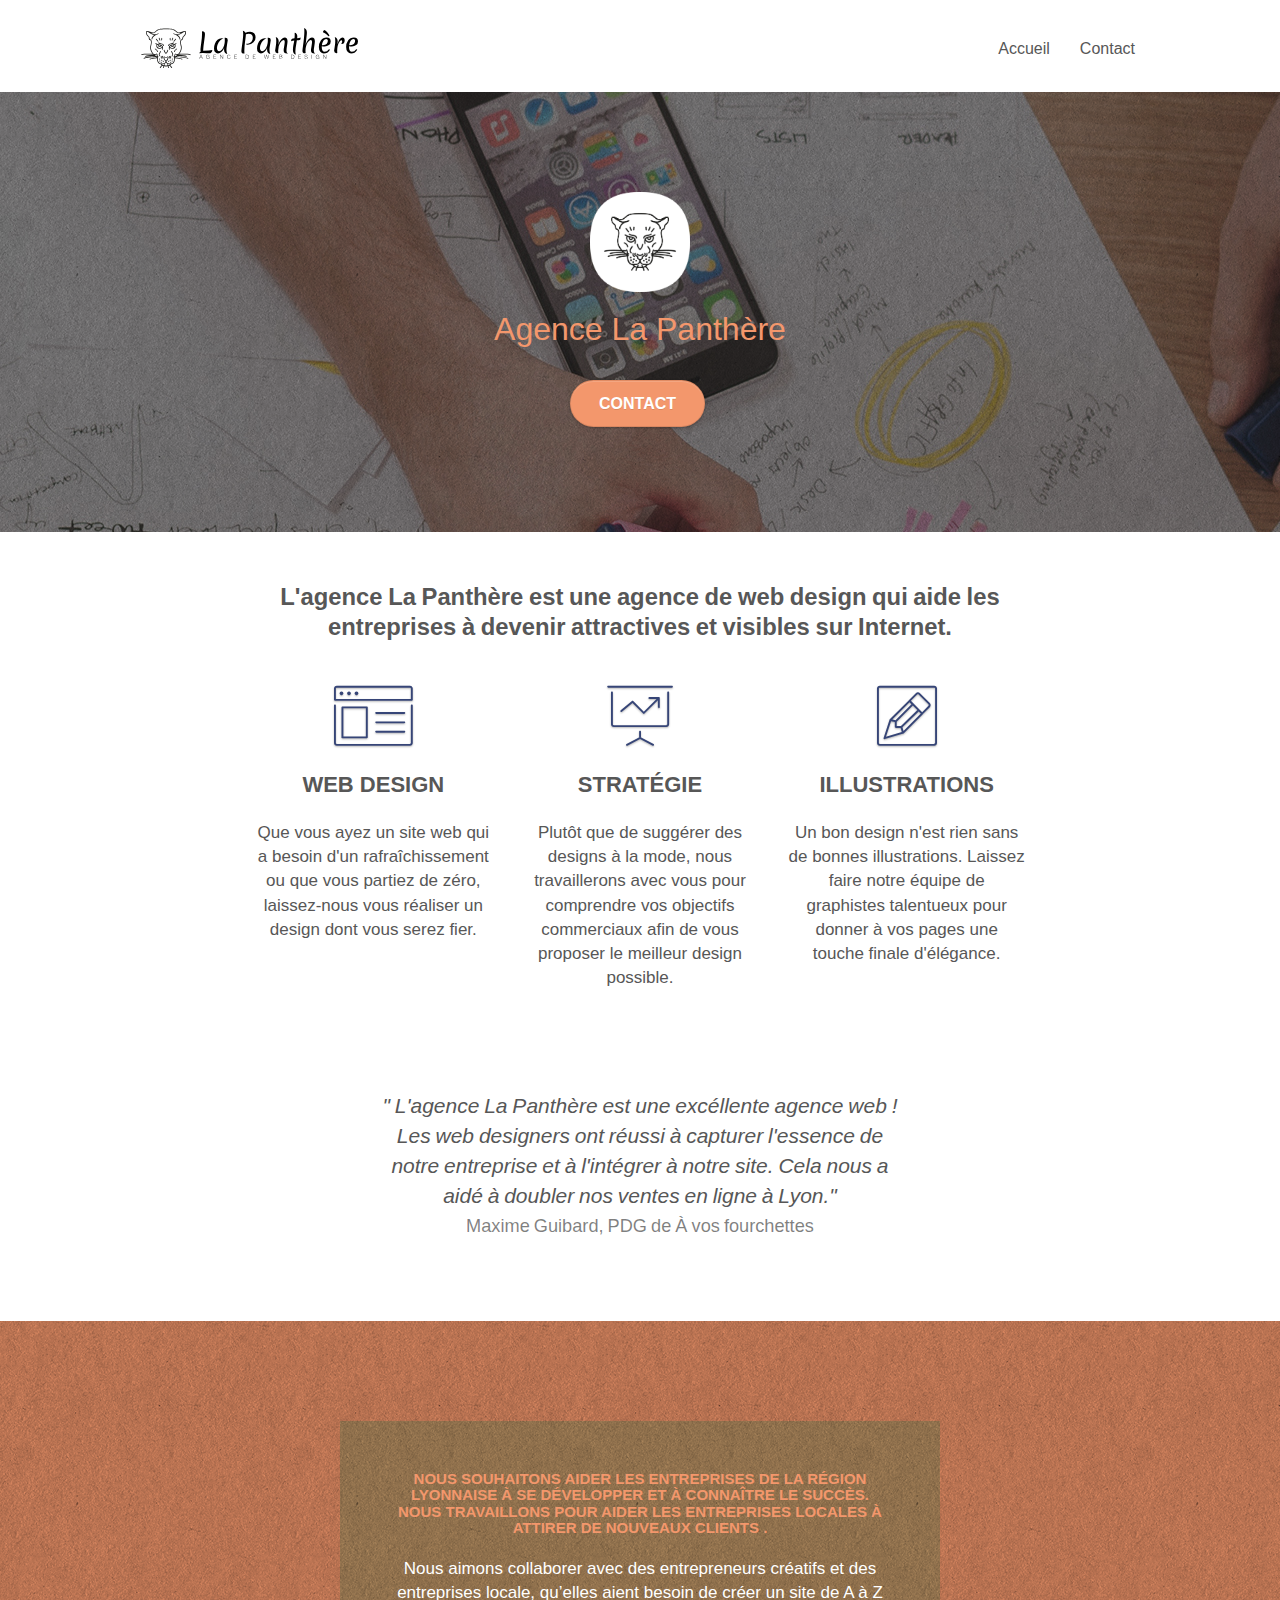
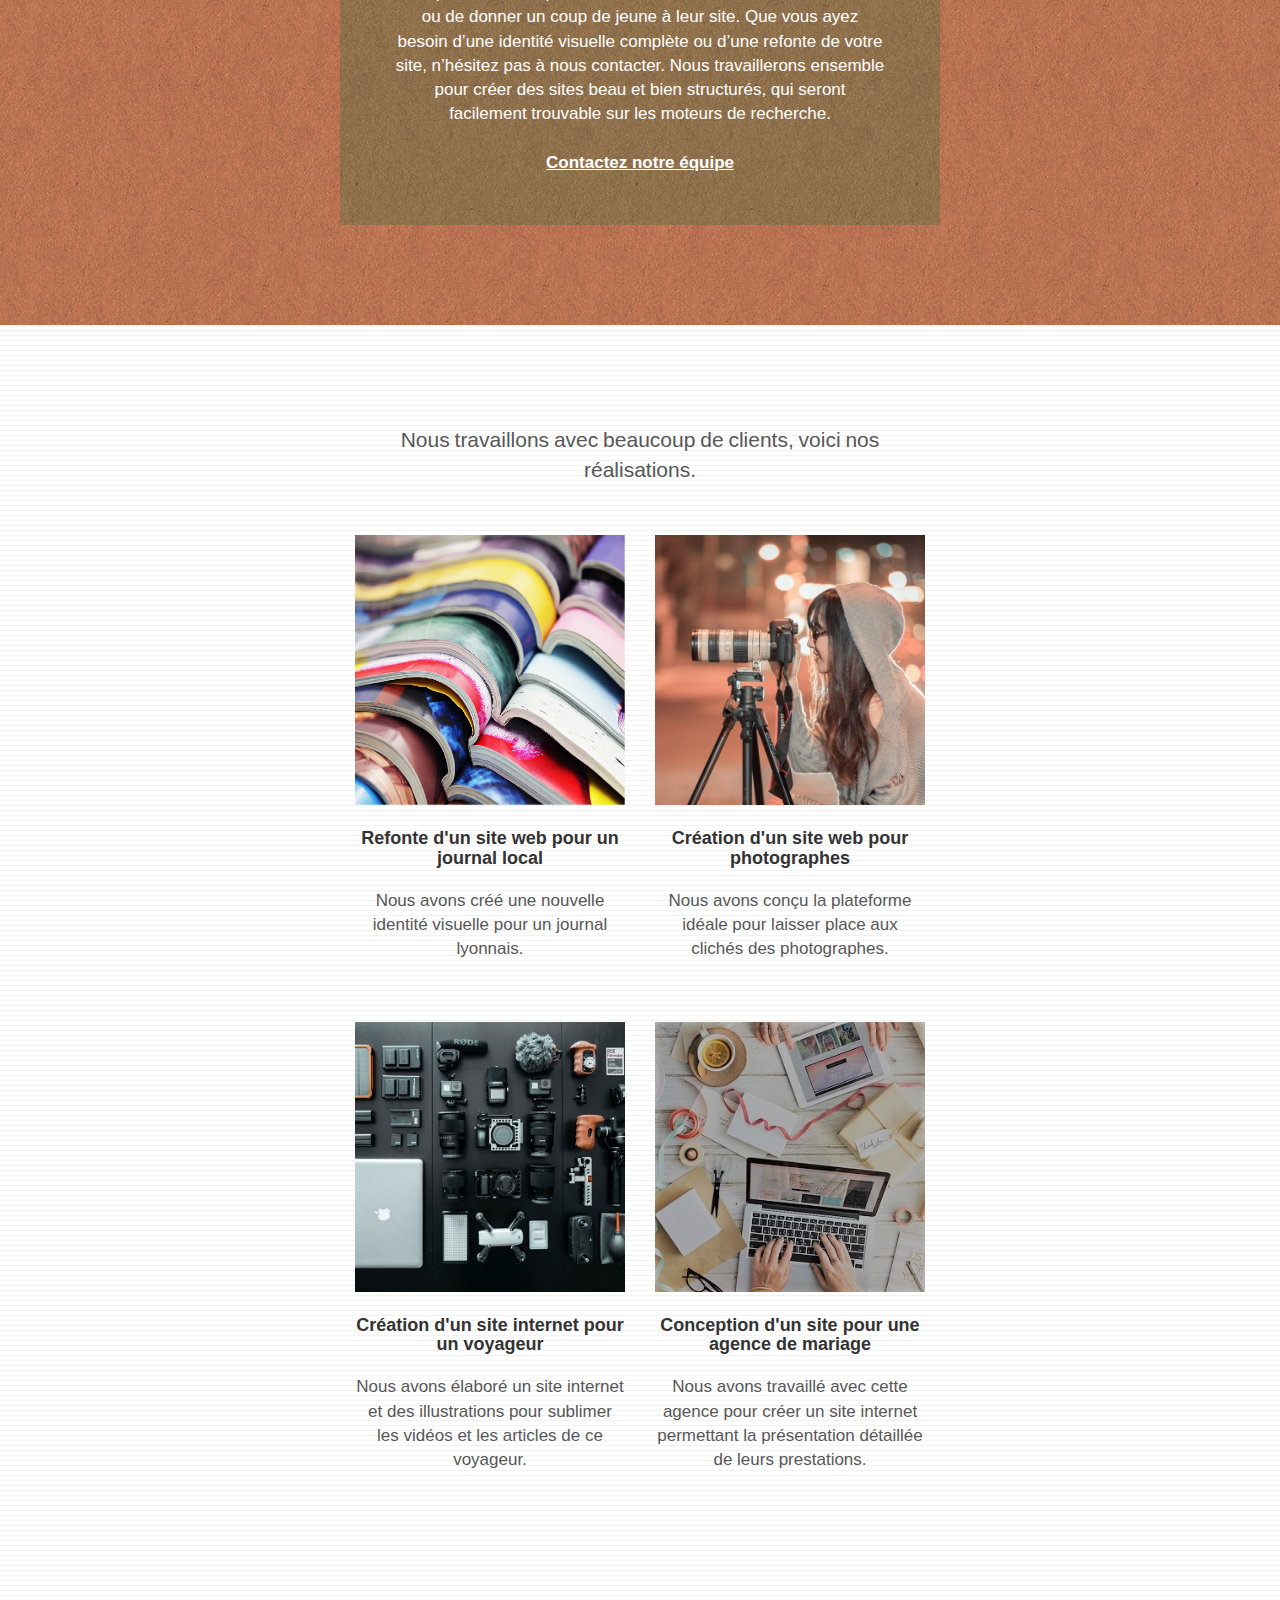
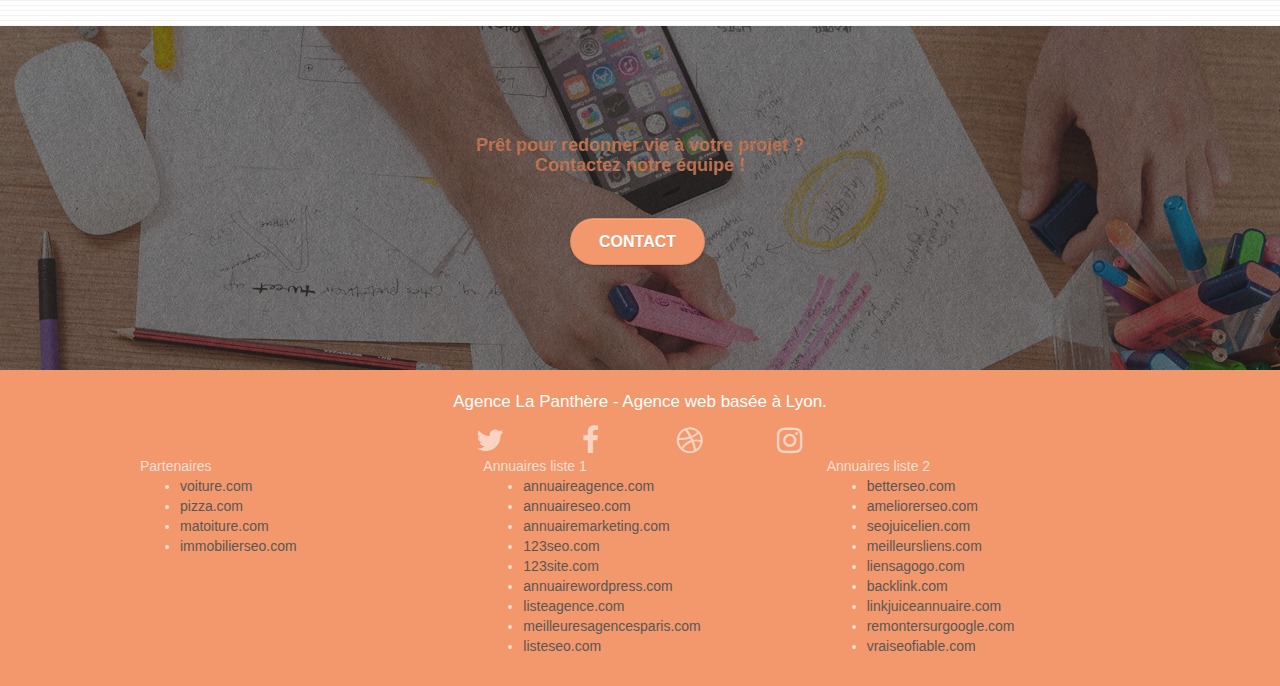
==== index.html @ bb6ff7cf "Manque travail sur le background img" ====
<!DOCTYPE html>
<html lang="fr">
  <head>
    <meta charset="utf-8" />
    <meta
      name="keywords"
      content="seo, google, site web, site internet, agence design paris, agence design, agence design,agence design,agence design,agence design,agence design,agence design,agence design,agence design"
    />
    <meta name="description" content="Agence web à paris, stratégie web, web design, illustrations,
	design de site web, site web, web, internet, site internet,
	site" />
    <meta
      name="viewport"
      content="width=device-width, initial-scale=1.0, viewport-fit=cover"
    />
    <link rel="shortcut icon" type="image/png" href="favicon.jpg" />

    <link rel="stylesheet" type="text/css" href="./css/bootstrap.css" />
    <link rel="stylesheet" type="text/css" href="style.css" />
    <link rel="stylesheet" type="text/css" href="./css/font-awesome.css" />
    <link rel="stylesheet" type="text/css" href="./css/et-line.css" />

    <script src="./js/jquery-2.1.0.js"></script>
    <script src="./js/bootstrap.js"></script>
    <script src="./js/blocs.js"></script>
    <script src="./js/jquery.touchSwipe.js" defer></script>
    <script src="./js/gmaps.js"></script>

    <title>Agence La Panthere</title>

    <!-- Analytics -->

    <!-- Analytics END -->
  </head>
  <body>
	<header>
    <!-- Principal conteneur -->
    <div class="page-container">
      <!-- bloc-0 -->
      <div class="bloc bgc-white l-bloc" id="bloc-0">
        <div class="container bloc-sm">
          <nav class="navbar row">
            <div class="navbar-header">
            
              <a class="navbar-brand" href="index.html"
                ><img
                  src="img/agence-la-panthere-monochrome.svg"
                  alt="meilleure agence web design de la région Lyonnaise"
                  height="40"
              /></a>
              
              <button
                id="nav-toggle"
                type="button"
                class="ui-navbar-toggle navbar-toggle"
                data-toggle="collapse"
                data-target=".navbar-1"
              >
                <span class="sr-only">Toggle navigation</span
                ><span class="icon-bar"></span><span class="icon-bar"></span
                ><span class="icon-bar"></span>
              </button>
            </div>
            <div class="collapse navbar-collapse navbar-1 special-dropdown-nav">
              <ul class="site-navigation nav navbar-nav">
                <li>
                  <a href="index.html">Accueil</a>
                </li>
                <li></li>
                <li>
                  <a href="page2.html">Contact</a>
                </li>
              </ul>
            </div>
          </nav>
        </div>
      </div>
      <!-- bloc-0 END -->
	</header>
	<main>
      <!-- bloc-1-presentation -->
      <div
        class="bloc bgc-dark-slate-blue bg-banniere d-bloc bg-t-edge bloc-bg-texture texture-paper b-parallax"
        id="bloc-1-hero"
      >
        <div class="container bloc-lg">
          <div class="row tight-width-whitespace">
            <div class="col-sm-12">
              <img
                src="img/logo.png"
                class="center-block image-resize-mode"
                width="100"
                alt="Agence La Panthère, agence web lyon, création logo"
              />
              <h1 class="text-center hero-bloc-text tc-white">
                Agence La Panthère
              </h1>
              <div class="text-center">
                <a
                  href="page2.html"
                  class="btn btn-lg btn-clean btn-rd cta-hero btn-atomic-tangerine"
                  id="cta-hero"
                  >Contact</a
                >
              </div>
            </div>
          </div>
        </div>
      </div>
      <!-- bloc-1-presentation END -->

      <!-- bloc-2-services -->
      <div class="bloc bgc-white l-bloc" id="bloc-2-services">
        <div class="container bloc-md">
          <div class="row">
            <div class="col-sm-12 text-center">
              <h2 class="undertitle new_space">
                L'agence La Panthère est une agence de web design qui aide les entreprises à devenir attractives et visibles sur Internet.
              </h2>
            </div>
          </div>
          <div class="row voffset-lg med-width-whitespace">
            <div class="col-sm-4">
              <div class="text-center">
                <span
                  class="et-icon-browser sm-shadow icon-dark-slate-blue icons icon-lg"
                ></span>
              </div>
              <h2 class="mg-md text-center">WEB DESIGN</h2>
              <p class="text-center">
                Que vous ayez un site web qui a besoin d'un
                rafraîchissement ou que vous partiez de zéro, laissez-nous vous
                réaliser un design dont vous serez fier.
              </p>
            </div>
            <div class="col-sm-4">
              <div class="text-center">
                <span
                  class="et-icon-presentation sm-shadow icon-dark-slate-blue icons icon-lg"
                ></span>
              </div>
              <h2 class="mg-md text-center">STRATÉGIE</h2>
              <p class="text-center">
                Plutôt que de suggérer des designs à la mode, nous travaillerons
                avec vous pour comprendre vos objectifs commerciaux afin de vous
                proposer le meilleur design possible.<br />
              </p>
            </div>
            <div class="col-sm-4">
              <div class="text-center">
                <span
                  class="et-icon-edit sm-shadow icon-dark-slate-blue icons icon-lg"
                ></span>
              </div>
              <h2 class="mg-md text-center">ILLUSTRATIONS</h2>
              <p class="text-center">
                Un bon design n'est rien sans de bonnes illustrations. Laissez
                faire notre équipe de graphistes talentueux pour donner à vos
                pages une touche finale d'élégance.
              </p>
            </div>
          </div>
          <div class="row voffset-lg voffset">
            <div class="col-xs-12 col-md-8 col-md-offset-2 text-center">
              <figure>
                <blockquote cite="index.html">
                    <p class="citation new_space">" L'agence La Panthère est une excéllente agence web ! Les 
                      web designers ont réussi à capturer l'essence de notre 
                      entreprise et à l'intégrer à notre site. 
                      Cela nous a aidé à doubler nos ventes en ligne à Lyon."
                    </p>
                </blockquote>
                <figcaption class="name_citation new_space">Maxime Guibard, PDG de À vos fourchettes</figcaption>
            </figure>
            </div>
          </div>
        </div>
      </div>
      <!-- bloc-2-services END -->

      <!-- bloc-3-what-i-do -->
      <div
        class="bloc tc-white bgc-atomic-tangerine bg-presentation d-bloc bloc-bg-texture texture-paper b-parallax"
        id="bloc-3-what-i-do"
      >
        <div class="container bloc-lg">
          <div class="row tight-width-whitespace black-background">
            <div class="col-sm-12">
              <h3 class="mg-md text-center tc-white">
                Nous souhaitons aider les entreprises de la région Lyonnaise à
                se développer et à connaître le succès. Nous travaillons pour
                aider les entreprises locales à attirer de nouveaux clients .<br />
              </h3>
              <p class="text-center white">
                Nous aimons collaborer avec des entrepreneurs créatifs et des
                entreprises locale, qu’elles aient besoin de créer un site de A
                à Z ou de donner un coup de jeune à leur site. Que vous ayez
                besoin d’une identité visuelle complète ou d’une refonte de
                votre site, n’hésitez pas à nous contacter. Nous travaillerons
                ensemble pour créer des sites beau et bien structurés, qui
                seront facilement trouvable sur les moteurs de recherche.
                <br /><br /><a class="ltc-white bold-link" href="page2.html"
                  >Contactez notre équipe</a
                ><br />
              </p>
            </div>
          </div>
        </div>
      </div>
      <!-- bloc-3-what-i-do END -->

      <!-- bloc-4-portfolio -->
      <div
        class="bloc bgc-white bg-lines-h2-bg bg-repeat l-bloc"
        id="bloc-4-portfolio"
      >
        <div class="container bloc-lg">
          <div class="row">
            <div class="col-sm-12 text-center">
              <p class="new_space text_new">Nous travaillons avec beaucoup de clients, voici nos réalisations.</p>
            </div>
          </div>
          <div class="row tight-width-whitespace portfolio-row">
            <div class="col-sm-6">
              <a
                href="#"
                data-lightbox="img/1.jpg"
                data-gallery-id="gallery-1"
                data-caption="Refonte d'un site web pour un journal local"
                data-frame="snapshot-lb"
                ><img
                  src="img/1.jpg"
                  alt=" refonte site web journal"
                  class="img-responsive portfolio-thumb"
              /></a>
              <h4 class="mg-md text-center">
                Refonte d'un site web pour un journal local
              </h4>
              <p class="text-center">
                Nous avons créé une nouvelle identité visuelle pour un journal
                lyonnais.
              </p>
            </div>
            <div class="col-sm-6">
              <a
                href="#"
                data-lightbox="img/2.jpg"
                data-gallery-id="gallery-1"
                data-caption="Création d'un site web pour photographes"
                data-frame="snapshot-lb"
                ><img
                  src="img/2.jpg"
                  class="img-responsive portfolio-thumb"
                  alt="Création d'un site web pour photographes"
              /></a>
              <h4 class="mg-md text-center">
                Création d'un site web pour photographes
              </h4>
              <p class="text-center">
                Nous avons conçu la plateforme idéale pour laisser place aux
                clichés des photographes.
              </p>
            </div>
          </div>
          <div class="row tight-width-whitespace portfolio-row">
            <div class="col-sm-6">
              <a
                href="#"
                data-lightbox="img/3.bmp"
                data-gallery-id="gallery-1"
                data-caption="Création d'un site internet pour un voyageur"
                data-frame="snapshot-lb"
                ><img
                  src="img/3.bmp"
                  class="img-responsive portfolio-thumb"
                  alt="Création d'un site web pour voyageur"
              /></a>
              <h4 class="mg-md text-center">
                Création d'un site internet pour un voyageur
              </h4>
              <p class="text-center">
                Nous avons élaboré un site internet et des illustrations pour
                sublimer les vidéos et les articles de ce voyageur.
              </p>
            </div>
            <div class="col-sm-6">
              <a
                href="#"
                data-lightbox="img/4.bmp"
                data-gallery-id="gallery-1"
                data-caption="Conception d'un site pour une agence de mariage"
                data-frame="snapshot-lb"
                ><img
                  src="img/4.bmp"
                  class="img-responsive portfolio-thumb"
                  alt="paris web design logo agence web meilleure agence, Création d'un site web pour agence de mariage"
              /></a>
              <h4 class="mg-md text-center">
                Conception d'un site pour une agence de mariage
              </h4>
              <p class="text-center">
                Nous avons travaillé avec cette agence pour créer un site
                internet permettant la présentation détaillée de leurs
                prestations.
              </p>
            </div>
          </div>
        </div>
      </div>
      <!-- bloc-4-portfolio END -->

      <!-- bloc-5-cta -->
      <div
        class="bloc bgc-dark-slate-blue bg-banniere d-bloc bloc-bg-texture texture-paper"
        id="bloc-5-cta"
      >
        <div class="container bloc-lg">
          <div class="row">
            <h4 class="mg-md text-center tc-white">
              Prêt pour redonner vie à votre projet ?<br />Contactez notre
              équipe !
            </h4>
            <div class="col-sm-12 text-center">
              <a
                href="page2.html"
                class="btn btn-atomic-tangerine btn-clean btn-rd btn-lg cta-hero"
                >Contact</a
              >
            </div>
          </div>
        </div>
      </div>
      <!-- bloc-5-cta END -->
	</main>
	<footer>
      <!-- Footer - bloc-8 -->
      <div class="bloc bgc-atomic-tangerine d-bloc" id="bloc-8">
        <div class="container bloc-sm">
          <div class="row">
            <div class="col-sm-12">
              <p class="text-center white">
                Agence La Panthère - Agence web basée à Lyon.<br />
              </p>
              <div class="row row-no-gutters social">
                <div class="col-sm-3">
                  <div class="text-center">
                    <a class="social" href="index.html"
                      ><span class="fa fa-twitter icon-md"></span
                    ></a>
                  </div>
                </div>
                <div class="col-sm-3">
                  <div class="text-center">
                    <a class="social" href="index.html"
                      ><span class="fa fa-facebook icon-md"></span
                    ></a>
                  </div>
                </div>
                <div class="col-sm-3">
                  <div class="text-center">
                    <a class="social" href="index.html"
                      ><span class="fa fa-dribbble icon-md"></span
                    ></a>
                  </div>
                </div>
                <div class="col-sm-3">
                  <div class="text-center">
                    <a class="social" href="index.html"
                      ><span class="fa fa-instagram icon-md"></span
                    ></a>
                  </div>
                </div>
			<!-- <div class="keywords" style="color: #f3976c">
                  Agence web à paris, stratégie web, web design, illustrations,
                  design de site web, site web, web, internet, site internet,
                  site
                </div> -->
              </div>
              <div class="row">
                <div class="col-sm-4">
                  Partenaires
                  <ul>
                    <li><a href="voiture.com">voiture.com</a></li>
                    <li><a href="pizza.com">pizza.com</a></li>
                    <li><a href="matoiture.com">matoiture.com</a></li>
                    <li><a href="immobilierseo.com">immobilierseo.com</a></li>
                  </ul>
                </div>
                <div class="col-sm-4">
                  Annuaires liste 1
                  <ul>
                    <li><a href="annuaireagence.com">annuaireagence.com</a></li>
                    <li><a href="annuaireseo.com">annuaireseo.com</a></li>
                    <li>
                      <a href="annuairemarketing.com">annuairemarketing.com</a>
                    </li>
                    <li><a href="123seoture.com">123seo.com</a></li>
                    <li><a href="123site.com">123site.com</a></li>
                    <li>
                      <a href="annuairewordpress.com">annuairewordpress.com</a>
                    </li>
                    <li><a href="listeagence.com">listeagence.com</a></li>
                    <li>
                      <a href="meilleuresagencesparis.com"
                        >meilleuresagencesparis.com</a
                      >
                    </li>
                    <li><a href="listeseo.com">listeseo.com</a></li>
                  </ul>
                </div>
                <div class="col-sm-4">
                  Annuaires liste 2
                  <ul>
                    <li><a href="betterseo.com">betterseo.com</a></li>
                    <li><a href="ameliorerseo.com">ameliorerseo.com</a></li>
                    <li><a href="seojuicelien.com">seojuicelien.com</a></li>
                    <li><a href="meilleursliens.com">meilleursliens.com</a></li>
                    <li><a href="liensagogo.com">liensagogo.com</a></li>
                    <li><a href="backlink.com">backlink.com</a></li>
                    <li>
                      <a href="linkjuiceannuaire.com">linkjuiceannuaire.com</a>
                    </li>
                    <li>
                      <a href="remontersurgoogle.com">remontersurgoogle.com</a>
                    </li>
                    <li><a href="vraiseofiable.com">vraiseofiable.com</a></li>
                  </ul>
                </div>
              </div>
            </div>
          </div>
        </div>
      </div>
      <!-- Footer - bloc-8 END -->
    </div>
</footer>
    <!-- Principal conteneur END -->
  </body>
</html>
---- style.css ----
body {
  margin: 0;
  padding: 0;
  background: #fff;
  overflow-x: hidden;
  -webkit-font-smoothing: antialiased;
  -moz-osx-font-smoothing: grayscale;
}

/* Mise en page dans le css non dans le html */

.keywords {
  color: #cccccc;
  font-size: 1px;
}

/* Définit les espacements interligne, d'espace entre les cararctères et d'espace entre les mots */
.new_space {
  line-height: 30px; /* Définir la hauteur de l'interligne */
  letter-spacing: 0px; /* Définir l'espace entre les caractères */
  word-spacing: -1px; /* Définir l'espace entre les mots */
}

/* Mise en page du premier texte image */
.undertitle {
  width: 76%;
  height: auto;
  margin: auto;
  font-weight: 700;
  font-size: 170%;
  margin-bottom: 20px;
}

/* Mise en page du deuxième texte image */
.citation {
  font-size: 120%;
  font-style: italic;
  font-weight: 400;
  width: 85%;
  margin: auto;
}

.text_new {
  font-size: 150%;
  font-weight: 400;
  width: 56%;
  margin: auto;
}

.name_citation {
  font-size: 130%;
  position: relative;
  bottom: 30px;
}

a,
button {
  transition: all 0.3s ease-in-out;
  outline: none !important;
}

a:hover {
  text-decoration: none;
  cursor: pointer;
}

#page-loading-blocs-notifaction {
  position: fixed;
  top: 0;
  bottom: 0;
  width: 100%;
  z-index: 100000;
  background: #ffffff url("img/pageload-spinner.gif") no-repeat center center;
}

.bloc {
  width: 100%;
  clear: both;
  background: 50% 50% no-repeat;
  padding: 0 50px;
  -webkit-background-size: cover;
  -moz-background-size: cover;
  -o-background-size: cover;
  background-size: cover;
  position: relative;
  z-index: 1;
}

.bloc .container {
  padding-left: 0;
  padding-right: 0;
}

.bloc-lg {
  padding: 100px 50px;
}

.bloc-md {
  padding: 50px;
}

.bloc-sm {
  padding: 20px 50px;
}

.bg-center,
.bg-l-edge,
.bg-r-edge,
.bg-t-edge,
.bg-b-edge,
.bg-tl-edge,
.bg-bl-edge,
.bg-tr-edge,
.bg-br-edge,
.bg-repeat {
  -webkit-background-size: auto !important;
  -moz-background-size: auto !important;
  -o-background-size: auto !important;
  background-size: auto !important;
}

.bg-repeat {
  background: repeat;
}

.bg-t-edge {
  background: top no-repeat;
}

.bloc-bg-texture::before {
  content: "";
  background-size: 2px 2px;
  position: absolute;
  top: 0;
  bottom: 0;
  left: 0;
  right: 0;
}

.texture-paper::before {
  background: url("img/texture-paper.png");
  background-size: 280px 280px;
}

.b-parallax {
  background-attachment: fixed;
}

.d-bloc {
  color: rgba(255, 255, 255, 0.7);
}

.d-bloc button:hover {
  color: rgba(255, 255, 255, 0.9);
}

.d-bloc .icon-round,
.d-bloc .icon-square,
.d-bloc .icon-rounded,
.d-bloc .icon-semi-rounded-a,
.d-bloc .icon-semi-rounded-b {
  border-color: rgba(255, 255, 255, 0.9);
}

.d-bloc .divider-h span {
  border-color: rgba(255, 255, 255, 0.2);
}

.d-bloc .a-btn,
.d-bloc .navbar a,
.d-bloc .navbar-brand,
.d-bloc a .icon-sm,
.d-bloc a .icon-md,
.d-bloc a .icon-lg,
.d-bloc a .icon-xl,
.d-bloc h1 a,
.d-bloc h2 a,
.d-bloc h3 a,
.d-bloc h4 a,
.d-bloc h5 a,
.d-bloc h6 a,
.d-bloc p a {
  color: rgba(255, 255, 255, 0.6);
}

.d-bloc .a-btn:hover,
.d-bloc .navbar a:hover,
.d-bloc .navbar-brand:hover,
.d-bloc a:hover .icon-sm,
.d-bloc a:hover .icon-md,
.d-bloc a:hover .icon-lg,
.d-bloc a:hover .icon-xl,
.d-bloc h1 a:hover,
.d-bloc h2 a:hover,
.d-bloc h3 a:hover,
.d-bloc h4 a:hover,
.d-bloc h5 a:hover,
.d-bloc h6 a:hover,
.d-bloc p a:hover {
  color: rgba(255, 255, 255, 1);
}

.d-bloc .navbar-toggle .icon-bar {
  background: rgba(255, 255, 255, 1);
}

.d-bloc .btn-wire,
.d-bloc .btn-wire:hover {
  color: rgba(255, 255, 255, 1);
  border-color: rgba(255, 255, 255, 1);
}

.d-bloc .panel {
  color: rgba(0, 0, 0, 0.5);
}

.d-bloc .panel button:hover {
  color: rgba(0, 0, 0, 0.7);
}

.d-bloc .panel icon {
  border-color: rgba(0, 0, 0, 0.7);
}

.d-bloc .panel .divider-h span {
  border-color: rgba(0, 0, 0, 0.1);
}

.d-bloc .panel .a-btn {
  color: rgba(0, 0, 0, 0.6);
}

.d-bloc .panel .a-btn:hover {
  color: rgba(0, 0, 0, 1);
}

.d-bloc .panel .btn-wire,
.d-bloc .panel .btn-wire:hover {
  color: rgba(0, 0, 0, 0.7);
  border-color: rgba(0, 0, 0, 0.3);
}

.d-bloc .panel,
.l-bloc {
  color: rgba(0, 0, 0, 0.5);
}

.d-bloc .panel button:hover,
.l-bloc button:hover {
  color: rgba(0, 0, 0, 0.7);
}

.l-bloc .icon-round,
.l-bloc .icon-square,
.l-bloc .icon-rounded,
.l-bloc .icon-semi-rounded-a,
.l-bloc .icon-semi-rounded-b {
  border-color: rgba(0, 0, 0, 0.7);
}

.d-bloc .panel .divider-h span,
.l-bloc .divider-h span {
  border-color: rgba(0, 0, 0, 0.1);
}

.d-bloc .panel .a-btn,
.l-bloc .a-btn,
.l-bloc .navbar a,
.l-bloc .navbar-brand,
.l-bloc a .icon-sm,
.l-bloc a .icon-md,
.l-bloc a .icon-lg,
.l-bloc a .icon-xl,
.l-bloc h1 a,
.l-bloc h2 a,
.l-bloc h3 a,
.l-bloc h4 a,
.l-bloc h5 a,
.l-bloc h6 a,
.l-bloc p a {
  color: rgba(0, 0, 0, 0.6);
}

.d-bloc .panel .a-btn:hover,
.l-bloc .a-btn:hover,
.l-bloc .navbar a:hover,
.l-bloc .navbar-brand:hover,
.l-bloc a:hover .icon-sm,
.l-bloc a:hover .icon-md,
.l-bloc a:hover .icon-lg,
.l-bloc a:hover .icon-xl,
.l-bloc h1 a:hover,
.l-bloc h2 a:hover,
.l-bloc h3 a:hover,
.l-bloc h4 a:hover,
.l-bloc h5 a:hover,
.l-bloc h6 a:hover,
.l-bloc p a:hover {
  color: rgba(0, 0, 0, 1);
}

.l-bloc .navbar-toggle .icon-bar {
  color: rgba(0, 0, 0, 0.6);
}

.d-bloc .panel .btn-wire,
.d-bloc .panel .btn-wire:hover,
.l-bloc .btn-wire,
.l-bloc .btn-wire:hover {
  color: rgba(0, 0, 0, 0.7);
  border-color: rgba(0, 0, 0, 0.3);
}

.voffset {
  margin-top: 30px;
}

.voffset-lg {
  margin-top: 80px;
}

.row-no-gutters {
  margin-right: 0;
  margin-left: 0;
}

.row.row-no-gutters > [class^="col-"],
.row.row-no-gutters > [class*=" col-"] {
  padding-right: 0;
  padding-left: 0;
}

#bloc-1-hero h1 {
  font-size: 32px;
}

.navbar {
  margin-bottom: 0;
  z-index: 1;
}

.navbar-brand {
  height: auto;
  padding: 3px 15px;
  font-size: 25px;
  font-weight: normal;
  font-weight: 600;
  line-height: 44px;
}

.navbar-brand img {
  max-height: 200px;
  margin: 0 5px 0 0;
  display: inline;
}

.navbar-brand img[src$="svg"] {
  min-width: 100px;
}

.nav-center .navbar-brand img {
  margin: 0;
}

.navbar .nav {
  padding-top: 2px;
  margin-right: -16px;
  float: right;
  z-index: 1;
}

.nav > li {
  float: left;
  margin-top: 4px;
  font-size: 16px;
}

.navbar-nav .open .dropdown-menu > li > a {
  text-align: inherit;
}

.nav > li a:hover,
.nav > li a:focus {
  background: transparent;
}

.navbar-toggle {
  margin: 10px 10px 0 0;
  border: 0px;
}

.navbar-toggle:hover {
  background: transparent !important;
}

.navbar-toggle .icon-bar {
  background-color: rgba(0, 0, 0, 0.5);
  width: 26px;
}

.nav-invert .navbar .nav {
  float: left;
}

.nav-invert .navbar-header,
.nav-invert .navbar-brand {
  float: right;
  position: relative;
  z-index: 2;
}

@media (min-width: 768px) {
  .site-navigation {
    position: absolute;
    top: 50%;
    right: 20px;
    transform: translate(0, -50%);
    -webkit-transform: translateY(-50%);
  }
  .nav > li .dropdown-menu a,
  .nav > li .dropdown-menu a:hover {
    color: #484848;
  }
  .nav-invert .site-navigation {
    left: 0;
    right: 0;
  }
  .nav-center {
    text-align: center;
  }
  .nav-center .navbar-header {
    width: 100%;
  }
  .nav-center .navbar-header,
  .nav-center .navbar-brand,
  .nav-center .nav > li {
    float: none;
    display: inline-block;
  }
  .nav-center .site-navigation {
    position: relative;
    width: 100%;
    right: 0;
    margin-right: 0px;
    margin-top: 20px;
  }
  .nav-center.mini-nav .navbar-toggle {
    float: none;
    margin: 10px auto 0;
  }
}

.nav > li > .dropdown a {
  background: none !important;
  display: block;
  padding: 14px 15px;
}

nav .caret {
  margin: 0 5px;
}

.dropdown-menu .dropdown-menu {
  top: -8px;
  left: 100%;
}

.dropdown-menu .dropmenu-flow-right {
  top: 100%;
  left: 0;
  margin-left: -1px;
  border-top-left-radius: 0;
  border-top-right-radius: 0;
}

.dropdown-menu .dropdown span {
  border: 4px solid black;
  border-top-color: transparent;
  border-right-color: transparent;
  border-bottom-color: transparent;
  margin: 6px -5px 0 0 !important;
  float: right;
}

.mg-md {
  margin-top: 10px;
  margin-bottom: 20px;
  font-weight: 700;
}

.mg-lg {
  margin-top: 10px;
  margin-bottom: 40px;
}

.btn {
  margin: 0 5px 5px 0;
}

.btn.pull-right {
  margin: 0 0 5px 5px;
}

.btn-d,
.btn-d:hover,
.btn-d:focus {
  color: #fff;
  background: rgba(0, 0, 0, 0.3);
}

button {
  outline: none !important;
}

.btn-rd {
  border-radius: 40px;
}

.btn-clean {
  border: 1px solid rgba(0, 0, 0, 0.08);
  border-bottom-color: rgba(0, 0, 0, 0.1);
  text-shadow: 0 1px 0 rgba(0, 0, 1, 0.1);
  box-shadow: 0 1px 3px rgba(0, 0, 1, 0.25),
    inset 0 1px 0 0 rgba(255, 255, 255, 0.15);
}

.icon-md {
  font-size: 30px !important;
}

.icon-lg {
  font-size: 60px !important;
}

.sm-shadow {
  text-shadow: 0 1px 2px rgba(0, 0, 0, 0.3);
}

.panel-sq,
.panel-sq .panel-heading,
.panel-sq .panel-footer {
  border-radius: 0;
}

.panel-rd {
  border-radius: 30px;
}

.panel-rd .panel-heading {
  border-radius: 29px 29px 0 0;
}

.panel-rd .panel-footer {
  border-radius: 0 0 29px 29px;
}

.form-control {
  border-color: rgba(0, 0, 0, 0.1);
  box-shadow: none;
}

.scrollToTop {
  width: 40px;
  height: 40px;
  position: fixed;
  bottom: 20px;
  right: 20px;
  opacity: 0;
  z-index: 500;
  transition: all 0.3s ease-in-out;
}

.scrollToTop span {
  margin-top: 6px;
}

.showScrollTop {
  font-size: 14px;
  opacity: 1;
}

a[data-lightbox] {
  position: relative;
  display: block;
  text-align: center;
}

a[data-lightbox]:hover::before {
  content: "+";
  font-family: "HelveticaNeue-Light", "Helvetica Neue Light", "Helvetica Neue",
    Helvetica, Arial;
  font-size: 32px;
  width: 50px;
  height: 50px;
  margin-left: -25px;
  border-radius: 50%;
  background: rgba(0, 0, 0, 0.6);
  color: #fff;
  font-weight: 100;
  z-index: 1;
  position: absolute;
  top: 50%;
  transform: translateY(-50%);
  -webkit-transform: translateY(-50%);
}

a[data-lightbox]:hover img {
  opacity: 0.6;
  -webkit-animation-fill-mode: none;
  animation-fill-mode: none;
}

#lightbox-modal {
  display: flex;
  align-items: center;
}

#lightbox-modal .modal-dialog {
  width: 90%;
  max-width: 900px;
  margin: 0 auto 0;
}

#lightbox-modal .modal-dialog img {
  max-height: 90vh;
  margin: 0 auto;
}

.lightbox-caption {
  padding: 20px;
  color: #fff;
  background: rgba(0, 0, 0, 0.5);
  position: absolute;
  left: 15px;
  right: 15px;
  bottom: 5px;
}

.close-lightbox {
  color: #fff;
  font-size: 30px;
  position: absolute;
  top: 20px;
  right: 20px;
  z-index: 20;
  background: rgba(0, 0, 0, 0.5);
  border: none;
  line-height: 30px;
  padding: 0 9px 5px;
  opacity: 0.3;
}

.close-lightbox:hover,
.next-lightbox:hover,
.prev-lightbox:hover {
  opacity: 1;
  color: #fff;
}

.next-lightbox,
.prev-lightbox {
  font-size: 20px;
  color: rgba(255, 255, 255, 0.9);
  background: rgba(0, 0, 0, 0.5);
  transition: all 0.2s ease-in-out;
  position: absolute;
  top: 45%;
  z-index: 1;
  opacity: 0.4;
}

.next-lightbox {
  padding: 6px 8px 1px 13px;
  right: 25px;
}

.prev-lightbox {
  padding: 6px 13px 1px 10px;
  left: 25px;
}

.snapshot-lb .modal-body {
  padding-bottom: 45px;
}

.snapshot-lb .lightbox-caption {
  padding: 0;
  color: rgba(0, 0, 0, 0.5);
  background: none;
}

h1,
h2,
h3,
h4,
h5,
h6,
p,
label,
.btn,
a {
  font-family: "helvetica";
  font-weight: 400;
  color: #575757 !important;
}

.container {
  max-width: 1000px;
}

.hero-bloc-text {
  font-size: 38px;
}

.hero-bloc-text-sub {
  font-size: 36px;
}

.statement-bloc-text {
  line-height: 26px;
  font-style: italic;
  font-size: 20px;
  text-align: center;
  font-weight: lighter;
  max-width: 520px;
  margin: auto auto auto auto;
}

p {
  font-size: 17px;
}

.tight-width-whitespace {
  max-width: 600px;
  margin: auto auto auto auto;
}

.h1 {
  font-size: 20px;
  font-family: "Open Sans";
}

.cta-hero {
  margin-top: 22px;
  color: #ffffff !important;
  text-transform: uppercase;
  padding: 12px 28px 12px 28px;
  font-size: 16px;
  font-weight: 700;
}

.social {
  max-width: 400px;
  margin: auto auto auto auto;
}

h2 {
  font-size: 22px;
  line-height: 1.4em;
}

h3 {
  font-size: 15px;
  text-transform: uppercase;
  font-weight: 700;
  color: #333333 !important;
}

.med-width-whitespace {
  max-width: 800px;
  margin: auto auto auto auto;
  box-shadow: 0px 0px 0px #000000;
}

h1 {
  color: #333333 !important;
}

h4 {
  color: #333333 !important;
}

.icons {
  margin-bottom: 14px;
  margin-top: 24px;
}

.white {
  color: #ffffff !important;
}

.portfolio-thumb {
  margin-bottom: 24px;
}

.portfolio-row {
  margin-bottom: 44px;
  margin-top: 50px;
}

.avatar {
  box-shadow: 0px 4px 9px rgba(0, 0, 0, 0.3);
}

.black-background {
  background-color: rgba(165, 147, 99, 0.7);
  padding: 40px 40px 40px 40px;
}

.bold-link {
  font-weight: 900;
  text-decoration: underline !important;
}

.bgc-white {
  background-color: #ffffff;
}

.bgc-dark-slate-blue {
  background-color: #364577;
}

.bgc-atomic-tangerine {
  background-color: #f3976c;
}

.tc-white {
  color: #f3976c !important;
}

.btn-atomic-tangerine {
  background: #f3976c;
  color: #ffffff !important;
}

.btn-atomic-tangerine:hover {
  background: #c27956 !important;
  color: #ffffff !important;
}

.ltc-white {
  color: #ffffff !important;
}

.ltc-white:hover {
  color: #cccccc !important;
}

.ltc-atomic-tangerine {
  color: #f3976c !important;
}

.ltc-atomic-tangerine:hover {
  color: #c27956 !important;
}

.icon-dark-slate-blue {
  color: #364577 !important;
  border-color: #364577 !important;
}

.bg-dots-bg {
  background-image: url("img/dots-bg.png");
}

.bg-lines-h2-bg {
  background-image: url("img/lines-h2-bg.png");
}

.bg-banniere {
  background-image: url("img/agence-la-panthere.jpg");
}

.bg-presentation {
  background-image: url("img/image-de-presentation.bmp");
}

@media (max-width: 1024px) {
  .bloc {
    padding-left: 20px;
    padding-right: 20px;
  }
  .bloc.full-width-bloc,
  .bloc-tile-2.full-width-bloc .container,
  .bloc-tile-3.full-width-bloc .container,
  .bloc-tile-4.full-width-bloc .container {
    padding-left: 0;
    padding-right: 0;
  }
}

@media (max-width: 992px) and (min-width: 768px) {
  .navbar .nav {
    max-width: 80%;
  }
  .nav-center.navbar .nav {
    max-width: 100%;
  }
}

@media only screen and (min-device-width: 768px) and (max-device-width: 1024px) and (orientation: landscape) {
  .b-parallax {
    background-attachment: scroll;
  }
}

@media only screen and (min-device-width: 1024px) and (max-device-width: 1366px) and (-webkit-min-device-pixel-ratio: 1.5) {
  .b-parallax {
    background-attachment: scroll;
  }
}

@media (max-width: 991px) {
  .container {
    width: 100%;
  }
  .b-parallax {
    background-attachment: scroll;
  }
  .page-container,
  #hero-bloc {
    overflow-x: hidden;
    position: relative;
  }
  .bloc {
    padding-left: constant(safe-area-inset-left);
    padding-right: constant(safe-area-inset-right);
  }
  .bloc-group,
  .bloc-group .bloc {
    display: block;
    width: 100%;
  }
  .bloc-fill-screen .fill-bloc-top-edge,
  .bloc-fill-screen .fill-bloc-bottom-edge {
    padding: 0 20px;
    padding-left: constant(safe-area-inset-left);
    padding-right: constant(safe-area-inset-right);
  }
}

@media (max-width: 767px) {
  .page-container {
    overflow-x: hidden;
    position: relative;
  }
  h1,
  h2,
  h3,
  h4,
  h5,
  h6,
  p,
  #disqus_thread {
    padding-left: 10px !important;
    padding-right: 10px !important;
  }
  .b-parallax {
    background-attachment: scroll;
  }
  .navbar .nav {
    padding-top: 0;
    border-top: 1px solid rgba(0, 0, 0, 0.2);
    float: none !important;
  }
  .navbar.row {
    margin-left: 0;
    margin-right: 0;
  }
  .site-navigation {
    position: inherit;
    transform: none;
    -webkit-transform: none;
    -ms-transform: none;
  }
  .nav > li {
    margin-top: 0;
    border-bottom: 1px solid rgba(0, 0, 0, 0.1);
    background: rgba(0, 0, 0, 0.05);
    text-align: left;
    padding-left: 15px;
    width: 100%;
  }
  .nav > li:hover {
    background: rgba(0, 0, 0, 0.08);
  }
  .dropdown .dropdown a .caret {
    float: none;
    margin: 5px 0 0 10px !important;
    border: 4px solid black;
    border-bottom-color: transparent;
    border-right-color: transparent;
    border-left-color: transparent;
  }
  #hero-bloc .navbar .nav {
    background: rgba(0, 0, 0, 0.8);
  }
  #hero-bloc .navbar .nav a {
    color: rgba(255, 255, 255, 0.6);
  }
  .hero {
    padding: 50px 0;
  }
  .hero-nav {
    left: -1px;
    right: -1px;
  }
  .navbar-collapse {
    padding: 0;
    overflow-x: hidden;
    -webkit-box-shadow: none;
    box-shadow: none;
  }
  .navbar-brand img {
    max-height: 40px;
    width: auto;
  }
  .nav-invert .navbar-header {
    float: none;
    width: 100%;
  }
  .nav-invert .navbar-toggle {
    float: left;
    margin-left: 10px;
  }
  .bloc {
    padding-left: 0;
    padding-right: 0;
  }
  .bloc-xxl,
  .bloc-xl,
  .bloc-lg {
    padding: 40px 0;
  }
  .bloc-sm,
  .bloc-md {
    padding-left: 0;
    padding-right: 0;
  }
  .bloc-tile-2 .container,
  .bloc-tile-3 .container,
  .bloc-tile-4 .container,
  .bloc-fill-screen .fill-bloc-top-edge,
  .bloc-fill-screen .fill-bloc-bottom-edge {
    padding-left: 0;
    padding-right: 0;
  }
  .a-block {
    padding: 0 10px;
  }
  .btn-dwn {
    display: none;
  }
  .voffset {
    margin-top: 5px;
  }
  .voffset-md {
    margin-top: 20px;
  }
  .voffset-lg {
    margin-top: 30px;
  }
  form {
    padding: 5px;
  }
  .close-lightbox {
    display: inline-block;
  }
  .blocsapp-device-iphone5 {
    background-size: 216px 425px;
    padding-top: 60px;
    width: 216px;
    height: 425px;
  }
  .blocsapp-device-iphone5 img {
    width: 180px;
    height: 320px;
  }
}

@media (max-width: 400px) {
  .bloc {
    padding-left: 0;
    padding-right: 0;
  }
}

@media (max-width: 767px) {
  .bloc-mob-center-text {
    text-align: center;
  }
}
---- css/et-line.css ----
@font-face {
    font-family: et-line;
    src: url(../fonts/et-line.eot);
    src: url(../fonts/et-line.eot?#iefix) format('embedded-opentype'), url(../fonts/et-line.woff) format('woff'), url(../fonts/et-line.ttf) format('truetype'), url(../fonts/et-line.svg#et-line) format('svg');
    font-weight: 400;
    font-style: normal
}

.et-icon-adjustments,
.et-icon-alarmclock,
.et-icon-anchor,
.et-icon-aperture,
.et-icon-attachment,
.et-icon-bargraph,
.et-icon-basket,
.et-icon-beaker,
.et-icon-bike,
.et-icon-book-open,
.et-icon-briefcase,
.et-icon-browser,
.et-icon-calendar,
.et-icon-camera,
.et-icon-caution,
.et-icon-chat,
.et-icon-circle-compass,
.et-icon-clipboard,
.et-icon-clock,
.et-icon-cloud,
.et-icon-compass,
.et-icon-desktop,
.et-icon-dial,
.et-icon-document,
.et-icon-documents,
.et-icon-download,
.et-icon-dribbble,
.et-icon-edit,
.et-icon-envelope,
.et-icon-expand,
.et-icon-facebook,
.et-icon-flag,
.et-icon-focus,
.et-icon-gears,
.et-icon-genius,
.et-icon-gift,
.et-icon-global,
.et-icon-globe,
.et-icon-googleplus,
.et-icon-grid,
.et-icon-happy,
.et-icon-hazardous,
.et-icon-heart,
.et-icon-hotairballoon,
.et-icon-hourglass,
.et-icon-key,
.et-icon-laptop,
.et-icon-layers,
.et-icon-lifesaver,
.et-icon-lightbulb,
.et-icon-linegraph,
.et-icon-linkedin,
.et-icon-lock,
.et-icon-magnifying-glass,
.et-icon-map,
.et-icon-map-pin,
.et-icon-megaphone,
.et-icon-mic,
.et-icon-mobile,
.et-icon-newspaper,
.et-icon-notebook,
.et-icon-paintbrush,
.et-icon-paperclip,
.et-icon-pencil,
.et-icon-phone,
.et-icon-picture,
.et-icon-pictures,
.et-icon-piechart,
.et-icon-presentation,
.et-icon-pricetags,
.et-icon-printer,
.et-icon-profile-female,
.et-icon-profile-male,
.et-icon-puzzle,
.et-icon-quote,
.et-icon-recycle,
.et-icon-refresh,
.et-icon-ribbon,
.et-icon-rss,
.et-icon-sad,
.et-icon-scissors,
.et-icon-scope,
.et-icon-search,
.et-icon-shield,
.et-icon-speedometer,
.et-icon-strategy,
.et-icon-streetsign,
.et-icon-tablet,
.et-icon-target,
.et-icon-telescope,
.et-icon-toolbox,
.et-icon-tools,
.et-icon-tools-2,
.et-icon-trophy,
.et-icon-tumblr,
.et-icon-twitter,
.et-icon-upload,
.et-icon-video,
.et-icon-wallet,
.et-icon-wine {
    font-family: et-line;
    speak: none;
    font-style: normal;
    font-weight: 400;
    font-variant: normal;
    text-transform: none;
    line-height: 1;
    -webkit-font-smoothing: antialiased;
    -moz-osx-font-smoothing: grayscale;
    display: inline-block
}

.et-icon-mobile:before {
    content: "\e000"
}

.et-icon-laptop:before {
    content: "\e001"
}

.et-icon-desktop:before {
    content: "\e002"
}

.et-icon-tablet:before {
    content: "\e003"
}

.et-icon-phone:before {
    content: "\e004"
}

.et-icon-document:before {
    content: "\e005"
}

.et-icon-documents:before {
    content: "\e006"
}

.et-icon-search:before {
    content: "\e007"
}

.et-icon-clipboard:before {
    content: "\e008"
}

.et-icon-newspaper:before {
    content: "\e009"
}

.et-icon-notebook:before {
    content: "\e00a"
}

.et-icon-book-open:before {
    content: "\e00b"
}

.et-icon-browser:before {
    content: "\e00c"
}

.et-icon-calendar:before {
    content: "\e00d"
}

.et-icon-presentation:before {
    content: "\e00e"
}

.et-icon-picture:before {
    content: "\e00f"
}

.et-icon-pictures:before {
    content: "\e010"
}

.et-icon-video:before {
    content: "\e011"
}

.et-icon-camera:before {
    content: "\e012"
}

.et-icon-printer:before {
    content: "\e013"
}

.et-icon-toolbox:before {
    content: "\e014"
}

.et-icon-briefcase:before {
    content: "\e015"
}

.et-icon-wallet:before {
    content: "\e016"
}

.et-icon-gift:before {
    content: "\e017"
}

.et-icon-bargraph:before {
    content: "\e018"
}

.et-icon-grid:before {
    content: "\e019"
}

.et-icon-expand:before {
    content: "\e01a"
}

.et-icon-focus:before {
    content: "\e01b"
}

.et-icon-edit:before {
    content: "\e01c"
}

.et-icon-adjustments:before {
    content: "\e01d"
}

.et-icon-ribbon:before {
    content: "\e01e"
}

.et-icon-hourglass:before {
    content: "\e01f"
}

.et-icon-lock:before {
    content: "\e020"
}

.et-icon-megaphone:before {
    content: "\e021"
}

.et-icon-shield:before {
    content: "\e022"
}

.et-icon-trophy:before {
    content: "\e023"
}

.et-icon-flag:before {
    content: "\e024"
}

.et-icon-map:before {
    content: "\e025"
}

.et-icon-puzzle:before {
    content: "\e026"
}

.et-icon-basket:before {
    content: "\e027"
}

.et-icon-envelope:before {
    content: "\e028"
}

.et-icon-streetsign:before {
    content: "\e029"
}

.et-icon-telescope:before {
    content: "\e02a"
}

.et-icon-gears:before {
    content: "\e02b"
}

.et-icon-key:before {
    content: "\e02c"
}

.et-icon-paperclip:before {
    content: "\e02d"
}

.et-icon-attachment:before {
    content: "\e02e"
}

.et-icon-pricetags:before {
    content: "\e02f"
}

.et-icon-lightbulb:before {
    content: "\e030"
}

.et-icon-layers:before {
    content: "\e031"
}

.et-icon-pencil:before {
    content: "\e032"
}

.et-icon-tools:before {
    content: "\e033"
}

.et-icon-tools-2:before {
    content: "\e034"
}

.et-icon-scissors:before {
    content: "\e035"
}

.et-icon-paintbrush:before {
    content: "\e036"
}

.et-icon-magnifying-glass:before {
    content: "\e037"
}

.et-icon-circle-compass:before {
    content: "\e038"
}

.et-icon-linegraph:before {
    content: "\e039"
}

.et-icon-mic:before {
    content: "\e03a"
}

.et-icon-strategy:before {
    content: "\e03b"
}

.et-icon-beaker:before {
    content: "\e03c"
}

.et-icon-caution:before {
    content: "\e03d"
}

.et-icon-recycle:before {
    content: "\e03e"
}

.et-icon-anchor:before {
    content: "\e03f"
}

.et-icon-profile-male:before {
    content: "\e040"
}

.et-icon-profile-female:before {
    content: "\e041"
}

.et-icon-bike:before {
    content: "\e042"
}

.et-icon-wine:before {
    content: "\e043"
}

.et-icon-hotairballoon:before {
    content: "\e044"
}

.et-icon-globe:before {
    content: "\e045"
}

.et-icon-genius:before {
    content: "\e046"
}

.et-icon-map-pin:before {
    content: "\e047"
}

.et-icon-dial:before {
    content: "\e048"
}

.et-icon-chat:before {
    content: "\e049"
}

.et-icon-heart:before {
    content: "\e04a"
}

.et-icon-cloud:before {
    content: "\e04b"
}

.et-icon-upload:before {
    content: "\e04c"
}

.et-icon-download:before {
    content: "\e04d"
}

.et-icon-target:before {
    content: "\e04e"
}

.et-icon-hazardous:before {
    content: "\e04f"
}

.et-icon-piechart:before {
    content: "\e050"
}

.et-icon-speedometer:before {
    content: "\e051"
}

.et-icon-global:before {
    content: "\e052"
}

.et-icon-compass:before {
    content: "\e053"
}

.et-icon-lifesaver:before {
    content: "\e054"
}

.et-icon-clock:before {
    content: "\e055"
}

.et-icon-aperture:before {
    content: "\e056"
}

.et-icon-quote:before {
    content: "\e057"
}

.et-icon-scope:before {
    content: "\e058"
}

.et-icon-alarmclock:before {
    content: "\e059"
}

.et-icon-refresh:before {
    content: "\e05a"
}

.et-icon-happy:before {
    content: "\e05b"
}

.et-icon-sad:before {
    content: "\e05c"
}

.et-icon-facebook:before {
    content: "\e05d"
}

.et-icon-twitter:before {
    content: "\e05e"
}

.et-icon-googleplus:before {
    content: "\e05f"
}

.et-icon-rss:before {
    content: "\e060"
}

.et-icon-tumblr:before {
    content: "\e061"
}

.et-icon-linkedin:before {
    content: "\e062"
}

.et-icon-dribbble:before {
    content: "\e063"
}
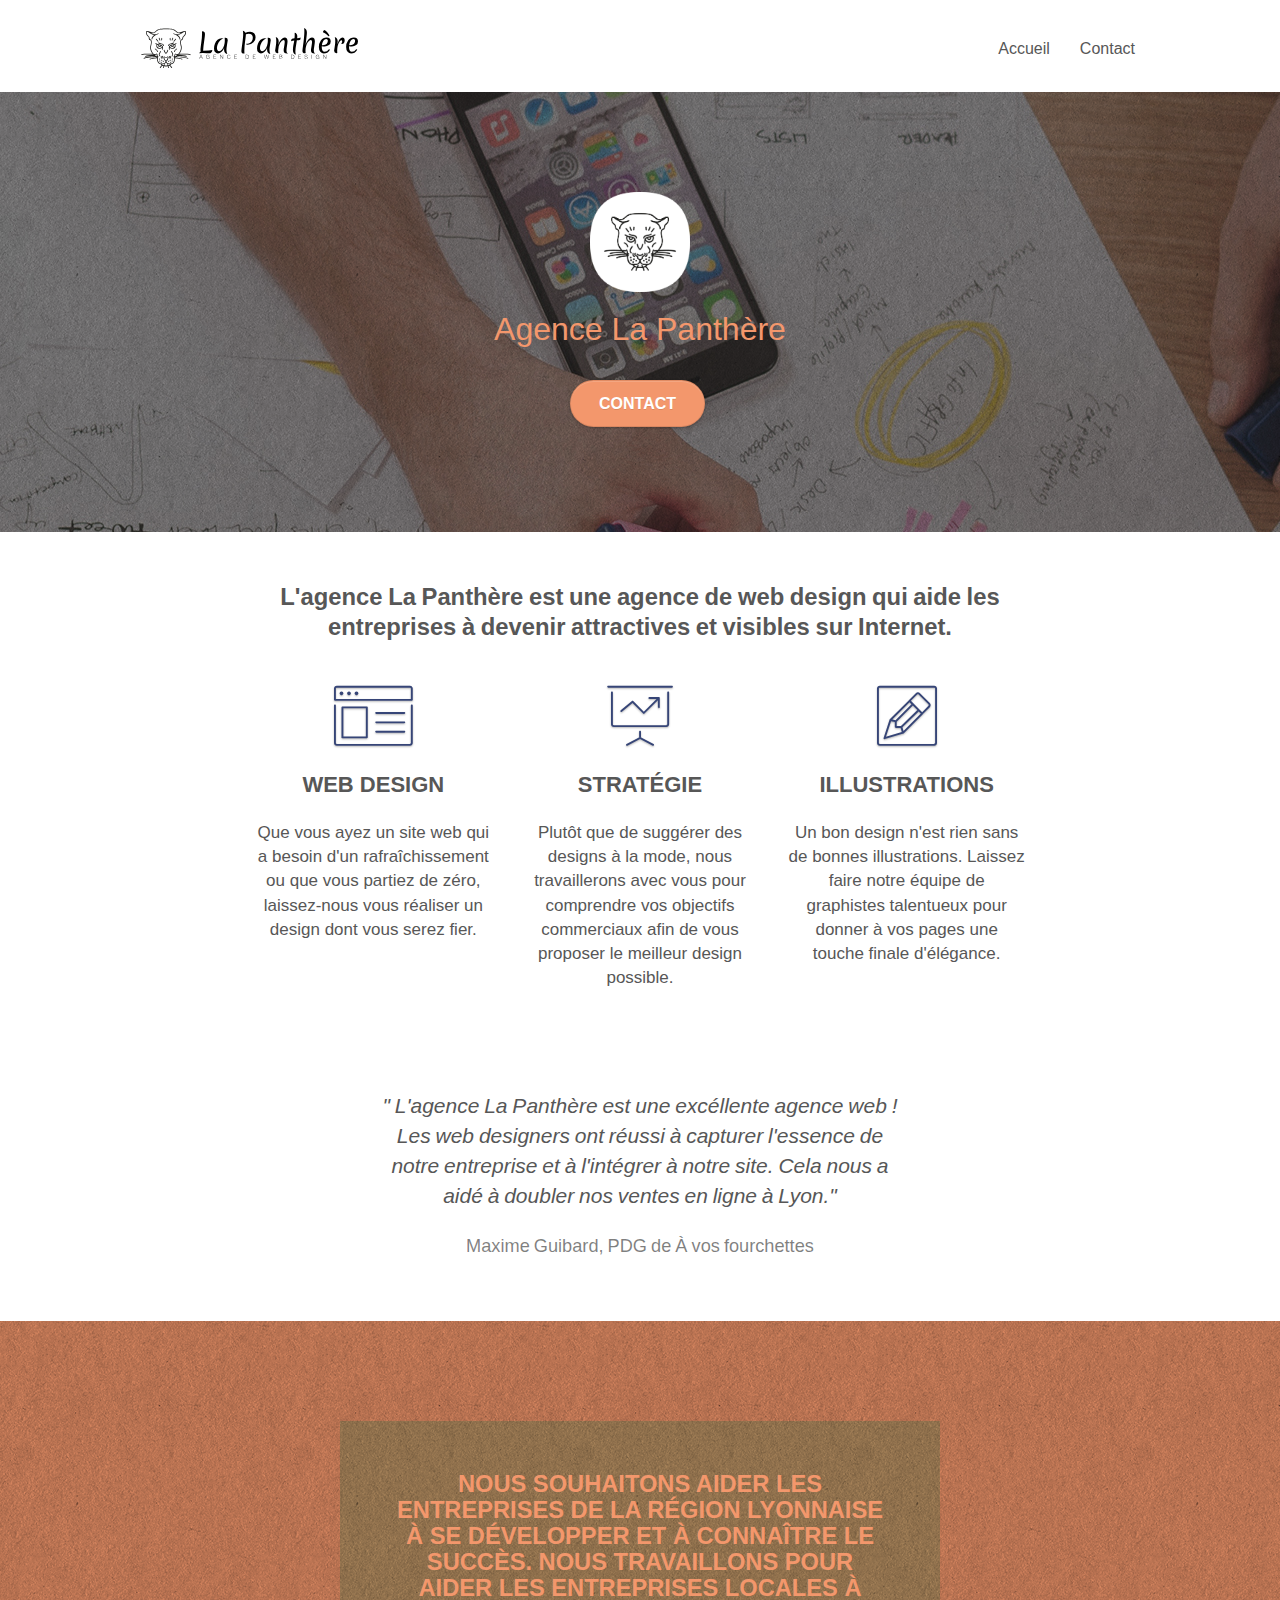
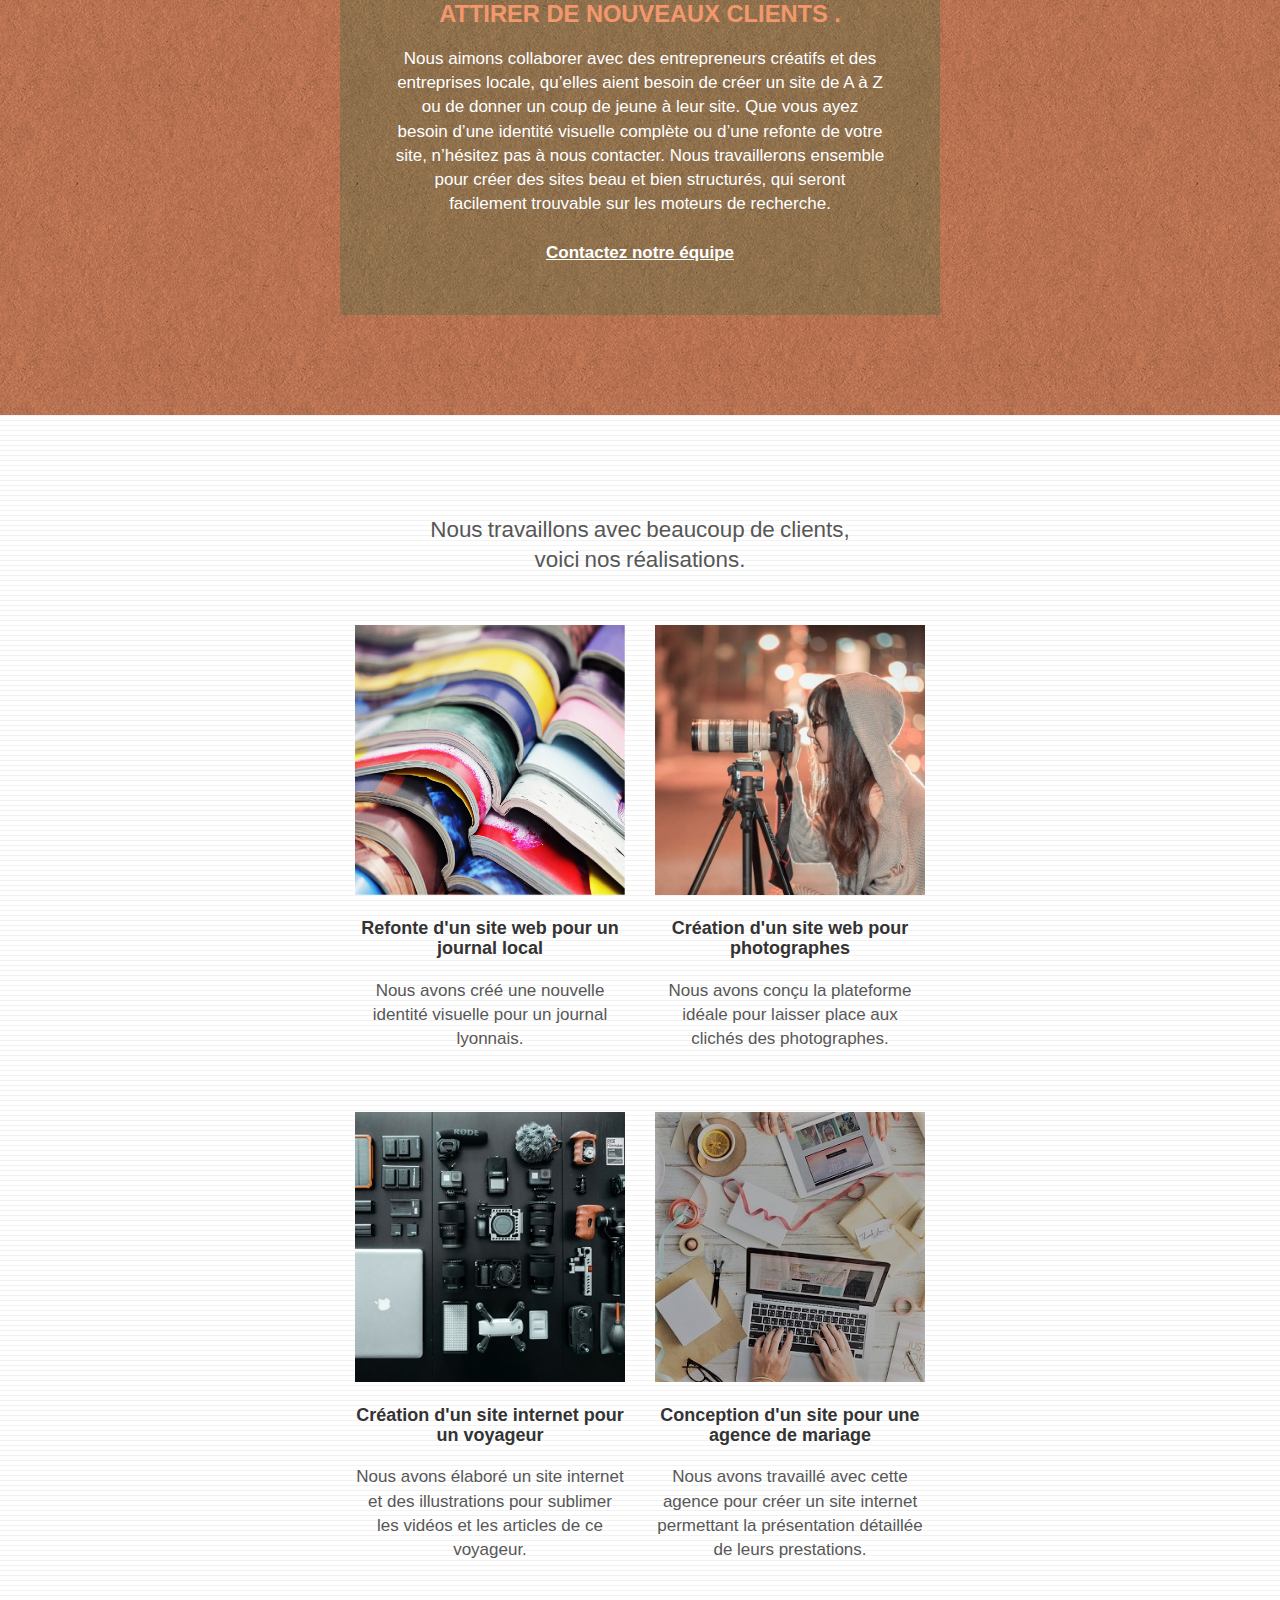
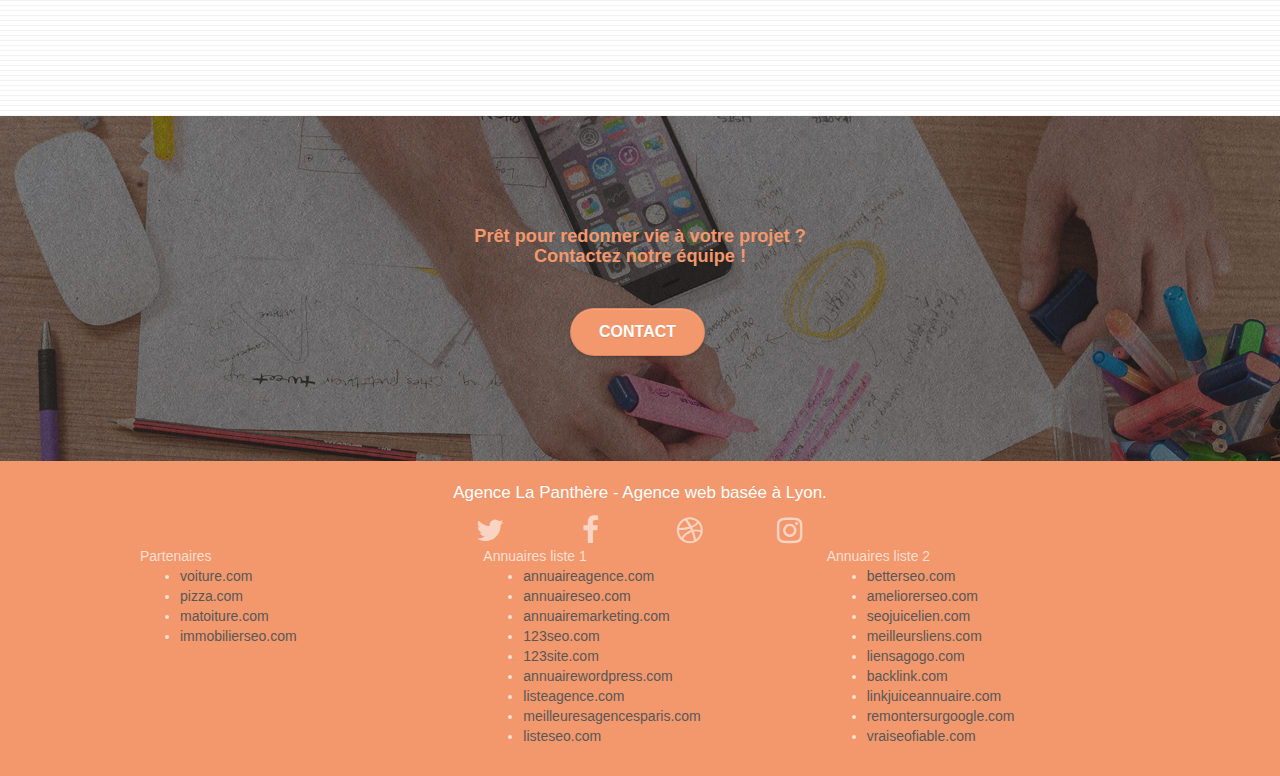
==== commit 1e3cec4f: "changement du H4 pour le faire passer avant le background" ====
--- a/index.html
+++ b/index.html
@@ -315,12 +315,14 @@
         id="bloc-5-cta"
       >
         <div class="container bloc-lg">
+          
           <div class="row">
-            <h4 class="mg-md text-center tc-white">
-              Prêt pour redonner vie à votre projet ?<br />Contactez notre
-              équipe !
-            </h4>
+            
             <div class="col-sm-12 text-center">
+              <h4 class="mg-md text-center tc-white">
+                Prêt pour redonner vie à votre projet ?<br />Contactez notre
+                équipe !
+              </h4>
               <a
                 href="page2.html"
                 class="btn btn-atomic-tangerine btn-clean btn-rd btn-lg cta-hero"
--- a/style.css
+++ b/style.css
@@ -40,17 +40,29 @@
   margin: auto;
 }
 
+/* Mise en page du premier background */
+.background1 {
+  width: 43%;
+  object-fit: cover;
+  /* margin: auto; */
+  position: absolute;
+  right: 1274px;
+  /* top: -35px; */
+  background-attachment: fixed;
+  background-size: 200px 200px;
+}
+
 .text_new {
-  font-size: 150%;
+  font-size: 160%;
   font-weight: 400;
-  width: 56%;
+  width: 46%;
   margin: auto;
 }
 
 .name_citation {
   font-size: 130%;
   position: relative;
-  bottom: 30px;
+  bottom: 10px;
 }
 
 a,
@@ -826,6 +838,7 @@
 
 .tc-white {
   color: #f3976c !important;
+  font-size: 130%;
 }
 
 .btn-atomic-tangerine {
@@ -869,10 +882,12 @@
 
 .bg-banniere {
   background-image: url("img/agence-la-panthere.jpg");
+  height: auto;
 }
 
 .bg-presentation {
   background-image: url("img/image-de-presentation.bmp");
+  height: auto;
 }
 
 @media (max-width: 1024px) {
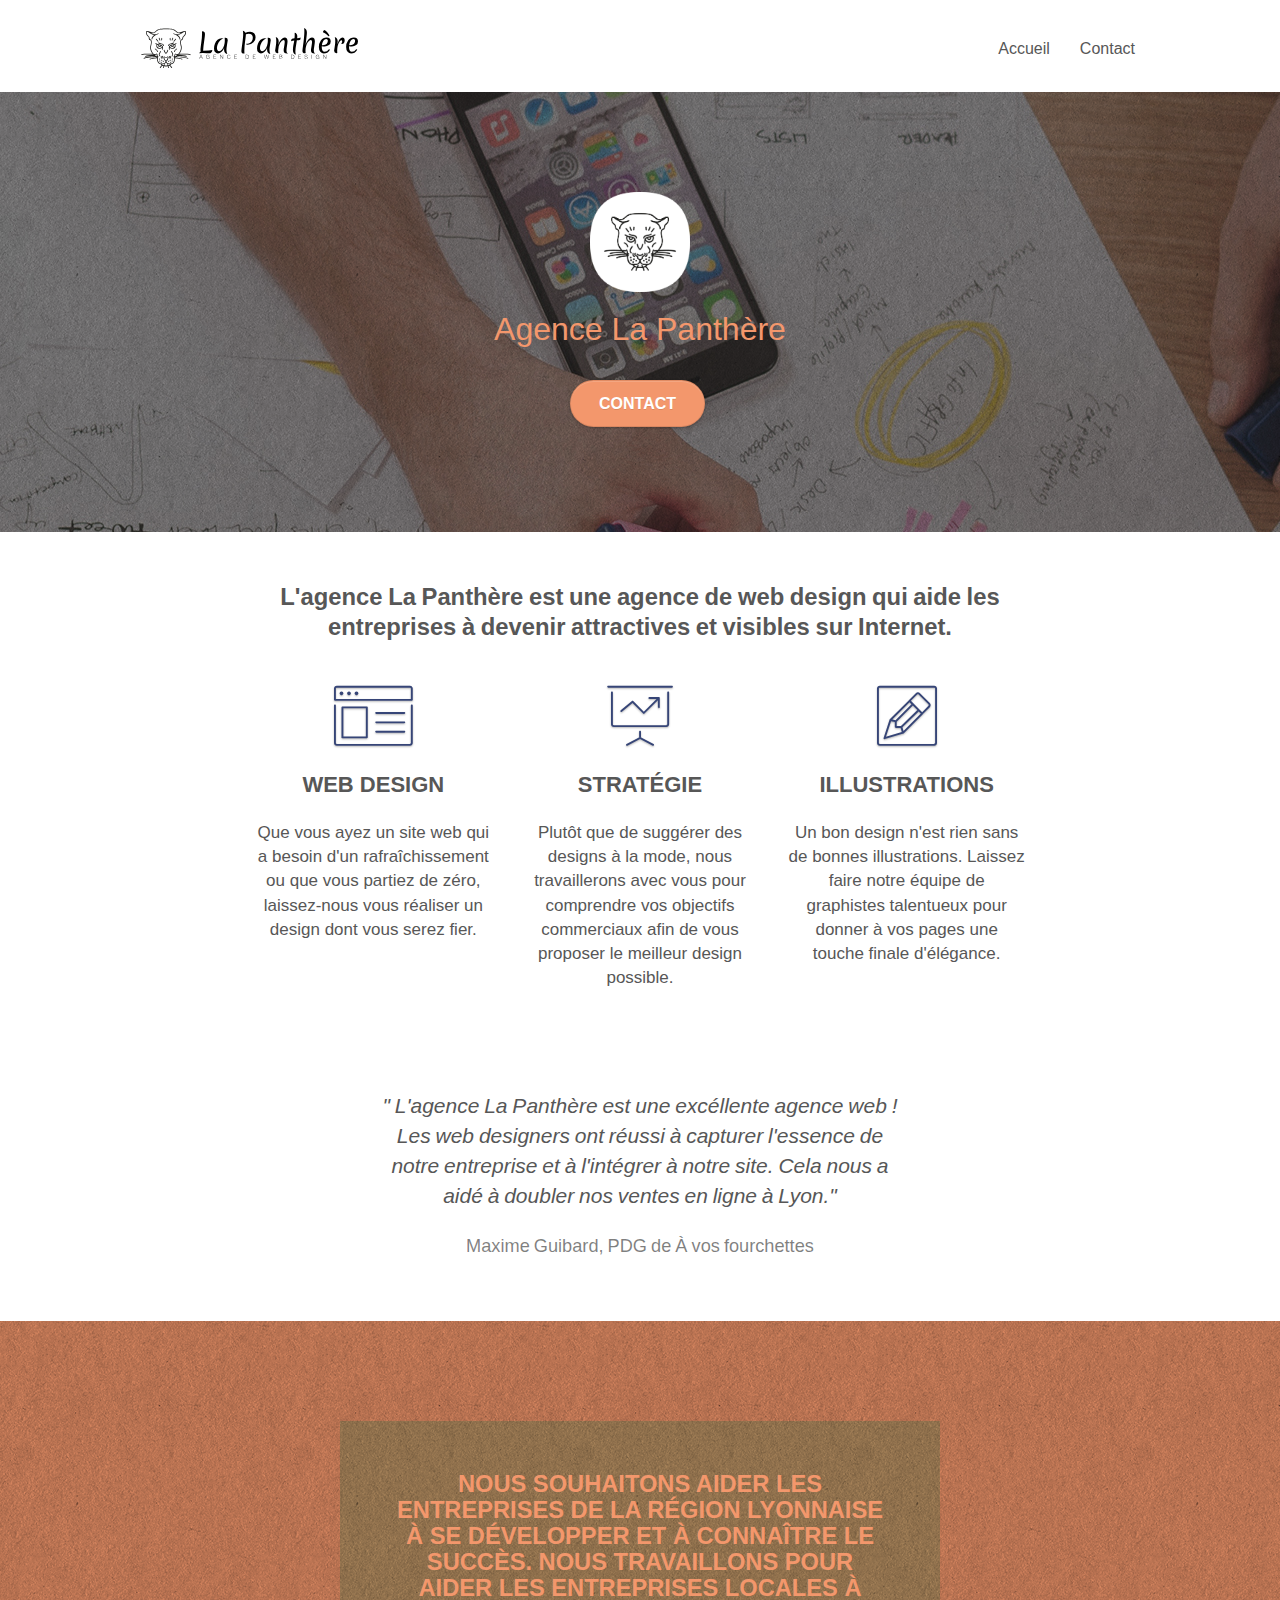
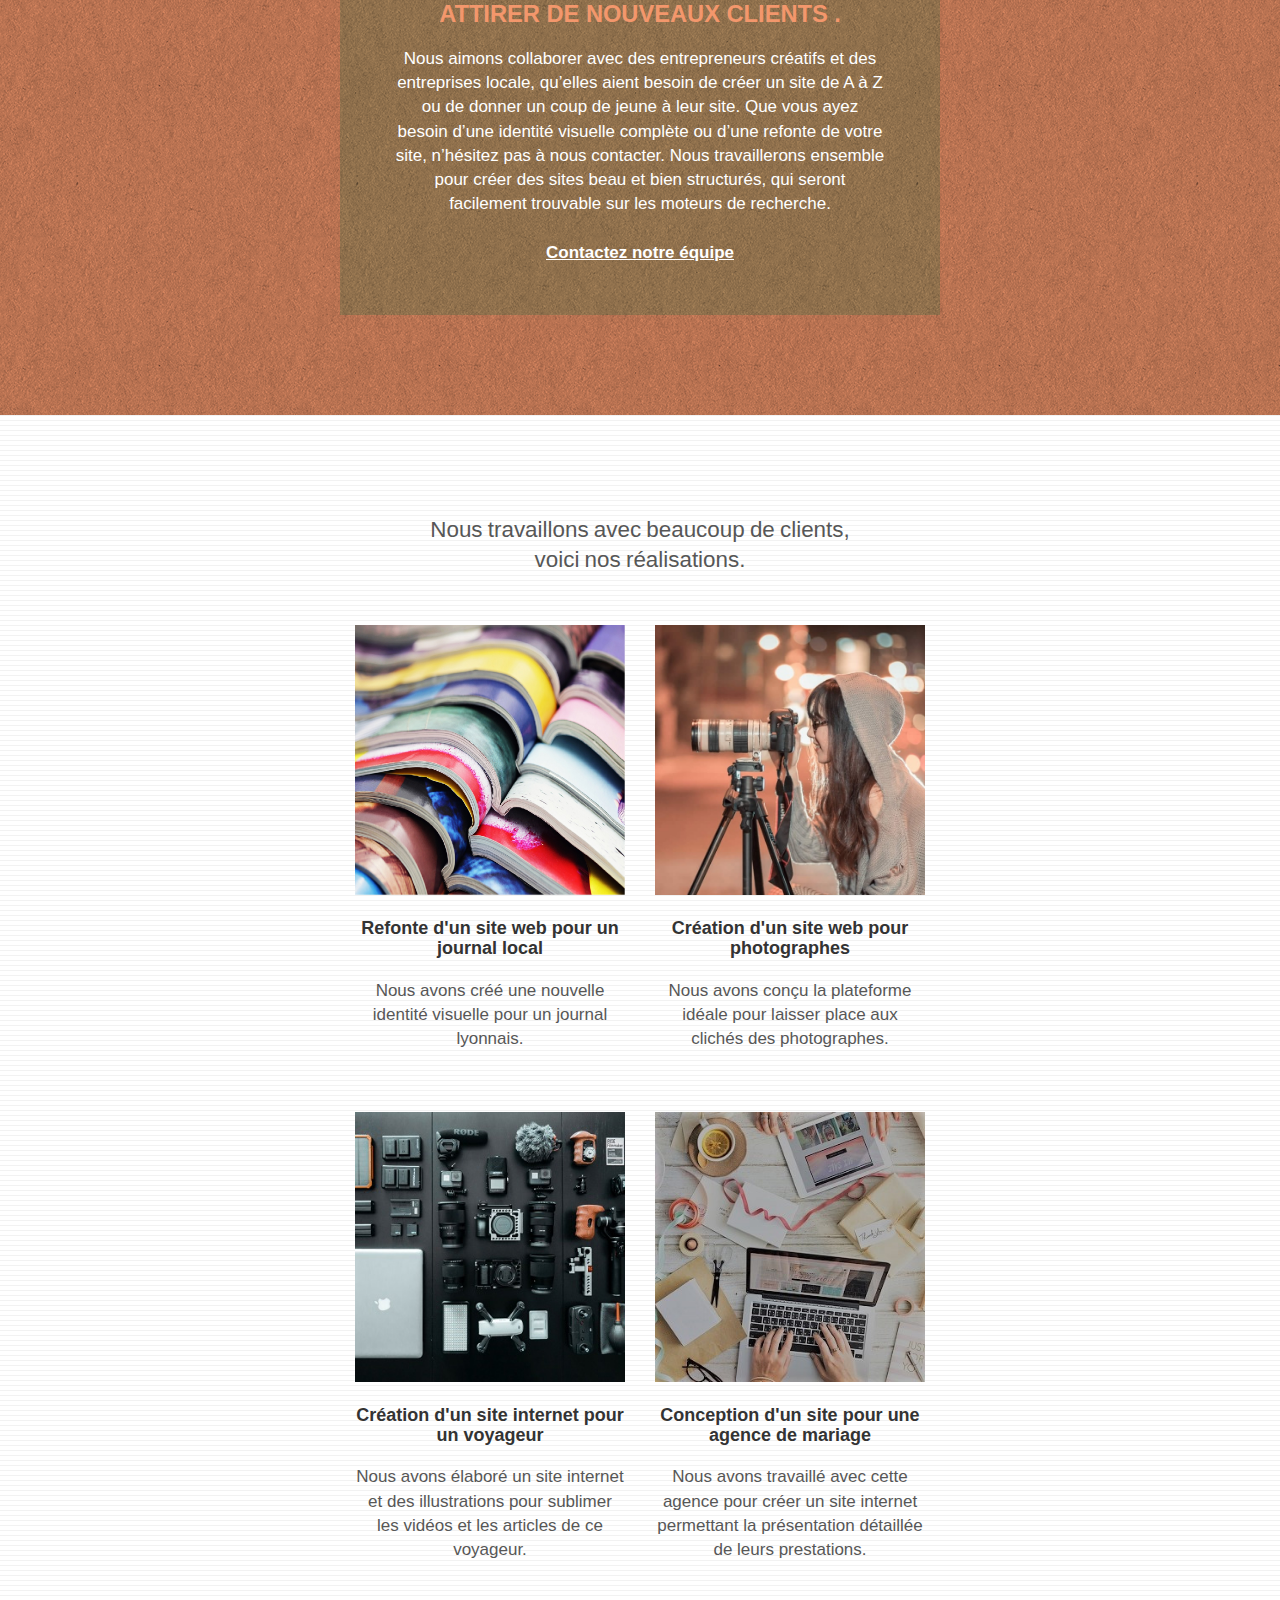
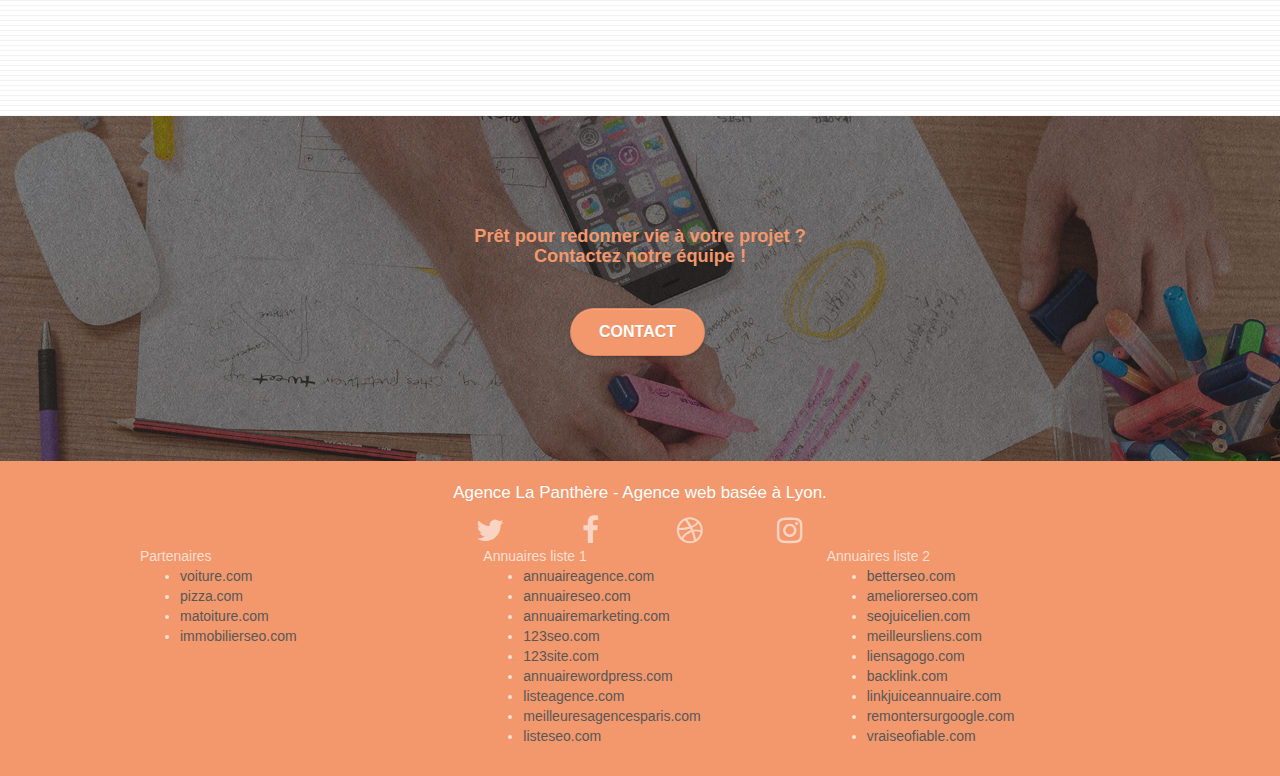
==== commit 94c9d544: "Correction du changement de format des images sur le html" ====
--- a/index.html
+++ b/index.html
@@ -266,12 +266,12 @@
             <div class="col-sm-6">
               <a
                 href="#"
-                data-lightbox="img/3.bmp"
+                data-lightbox="img/3.jpg"
                 data-gallery-id="gallery-1"
                 data-caption="Création d'un site internet pour un voyageur"
                 data-frame="snapshot-lb"
                 ><img
-                  src="img/3.bmp"
+                  src="img/3.jpg"
                   class="img-responsive portfolio-thumb"
                   alt="Création d'un site web pour voyageur"
               /></a>
@@ -286,12 +286,12 @@
             <div class="col-sm-6">
               <a
                 href="#"
-                data-lightbox="img/4.bmp"
+                data-lightbox="img/4.jpg"
                 data-gallery-id="gallery-1"
                 data-caption="Conception d'un site pour une agence de mariage"
                 data-frame="snapshot-lb"
                 ><img
-                  src="img/4.bmp"
+                  src="img/4.jpg"
                   class="img-responsive portfolio-thumb"
                   alt="paris web design logo agence web meilleure agence, Création d'un site web pour agence de mariage"
               /></a>
--- a/style.css
+++ b/style.css
@@ -886,7 +886,7 @@
 }
 
 .bg-presentation {
-  background-image: url("img/image-de-presentation.bmp");
+  background-image: url("img/image-de-presentation.jpg");
   height: auto;
 }
 
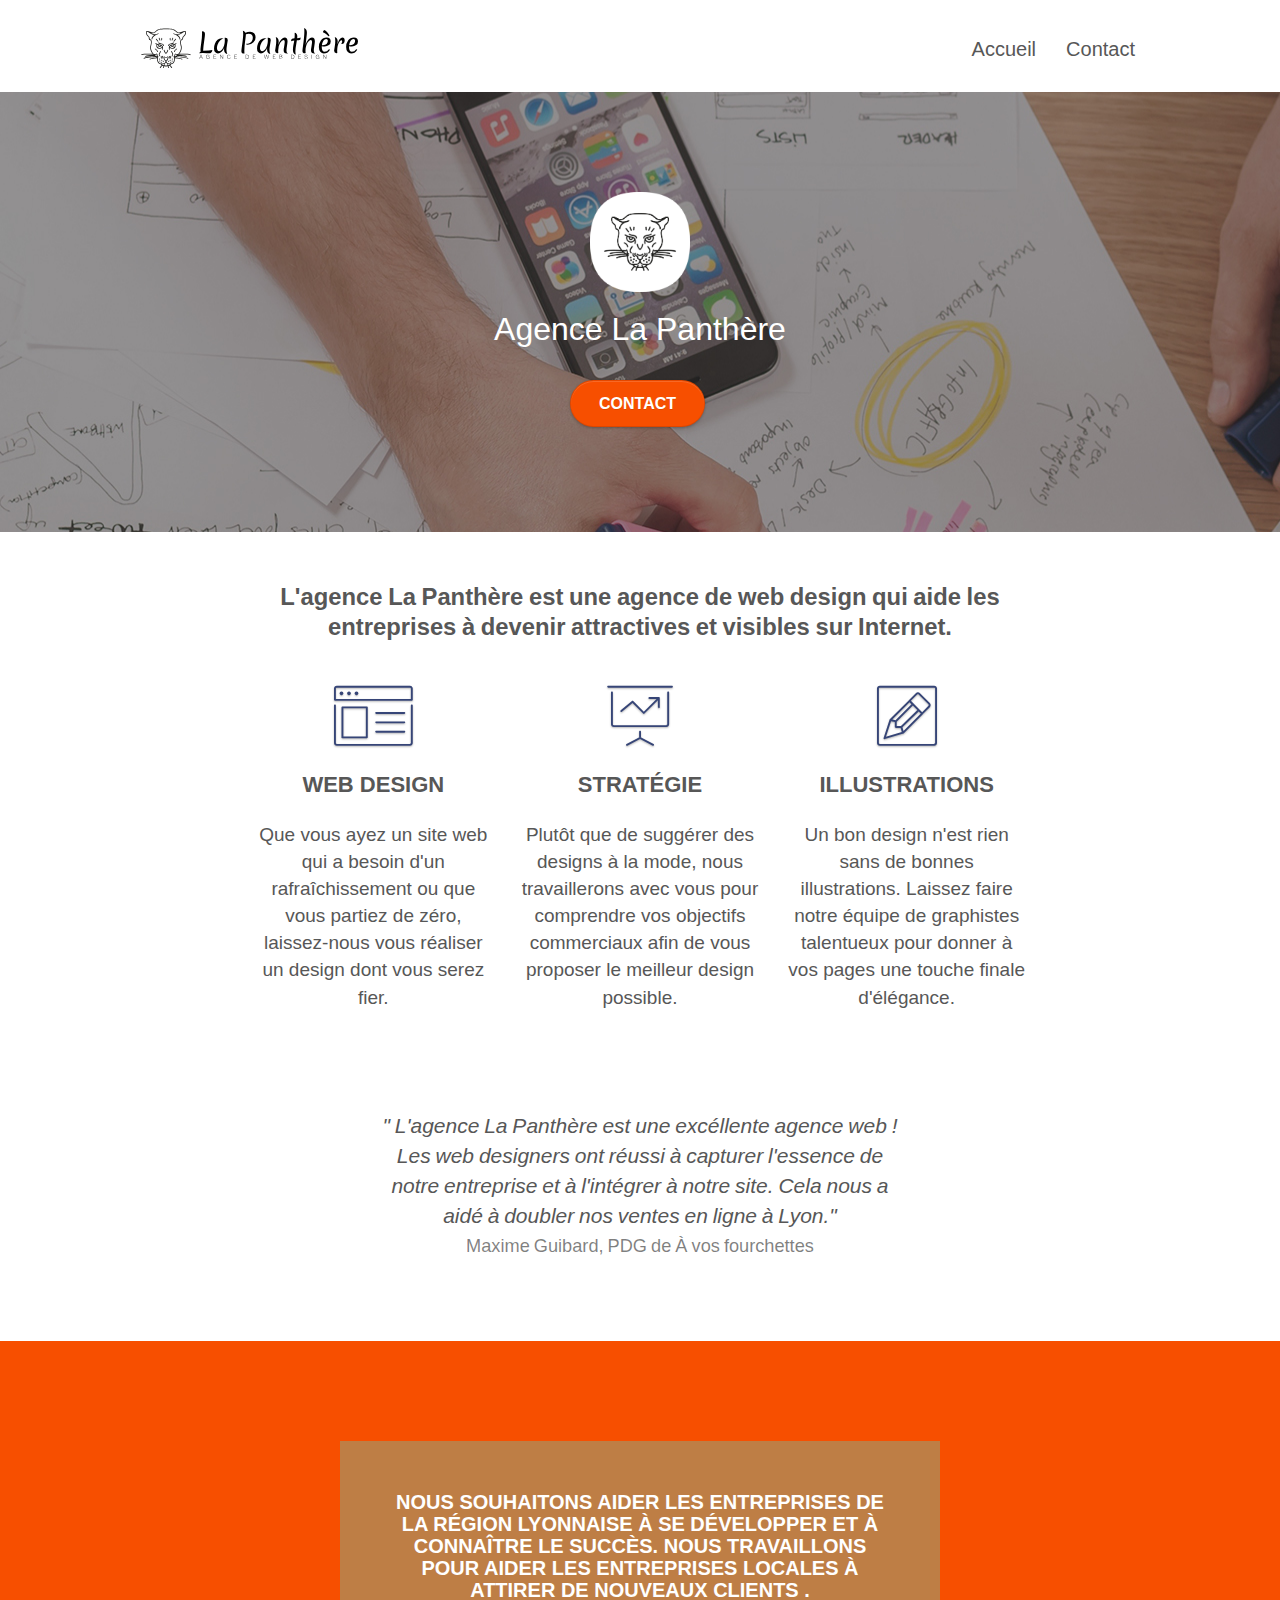
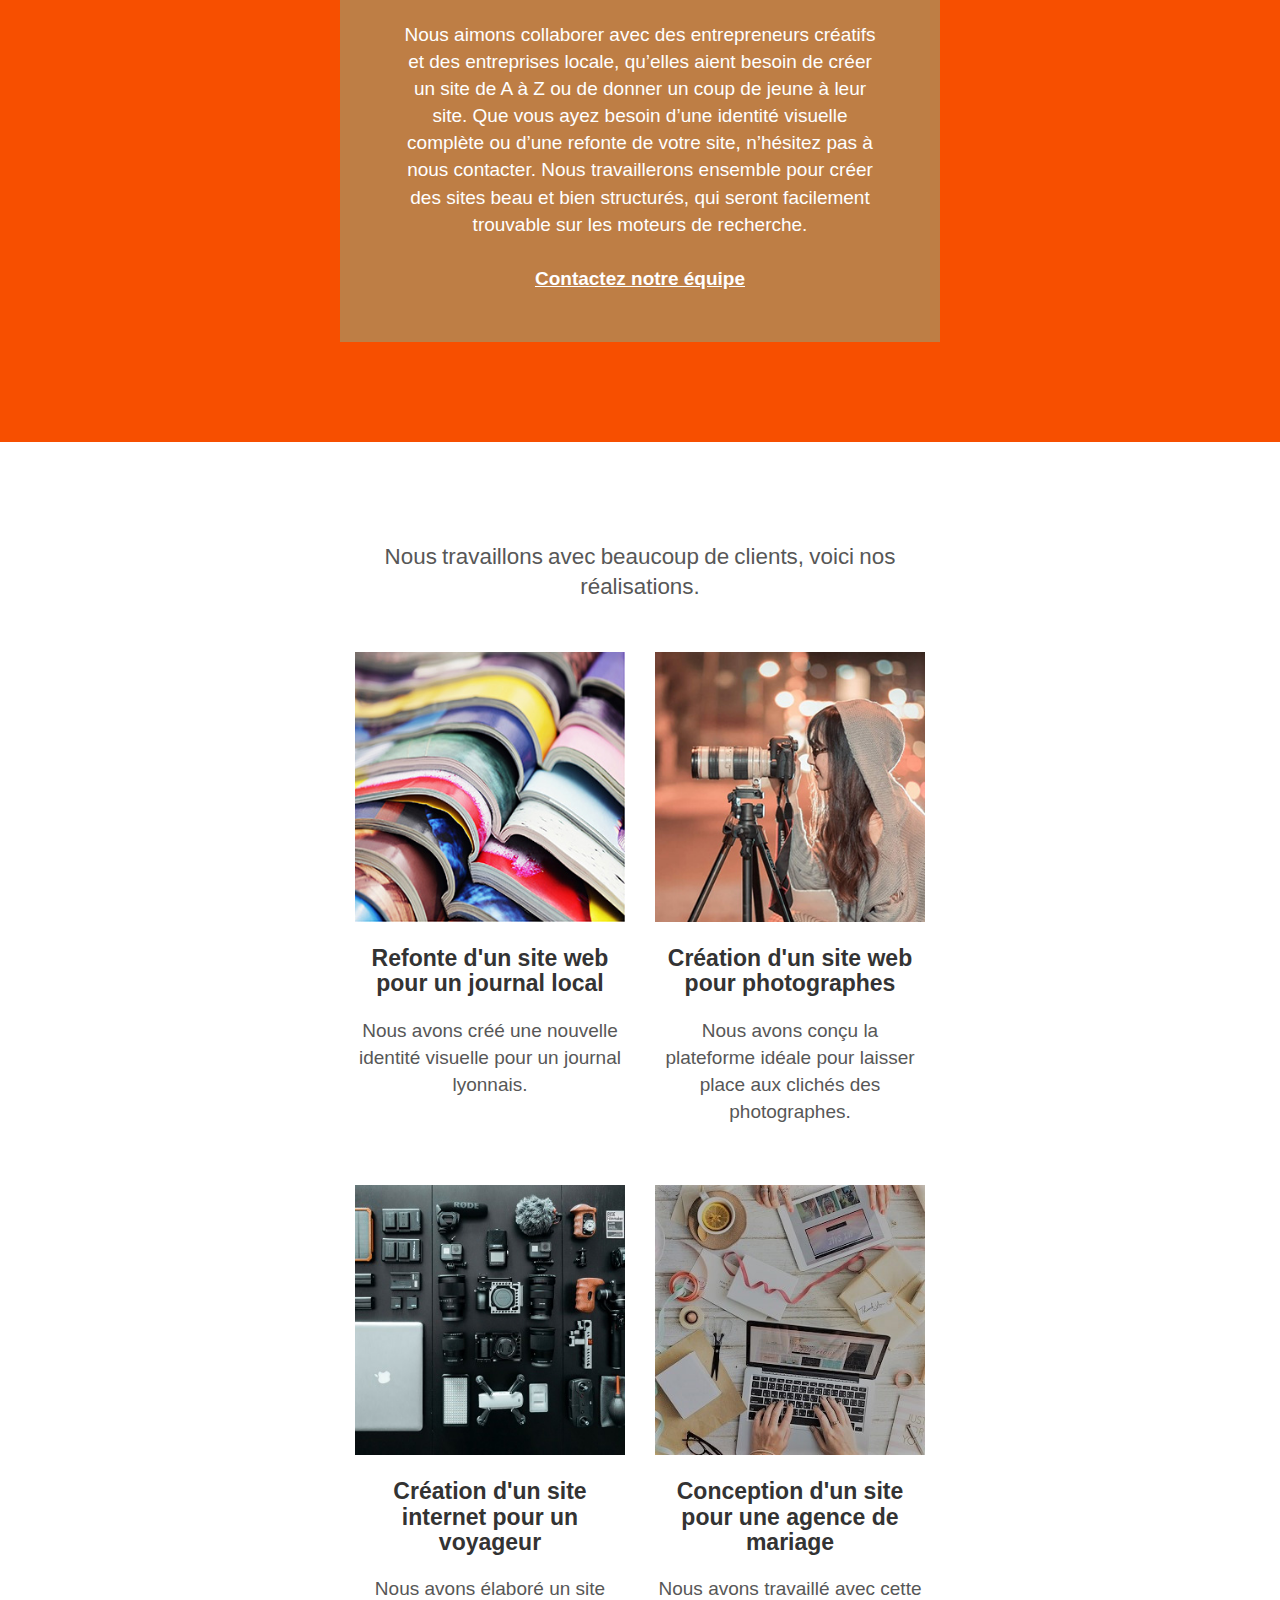
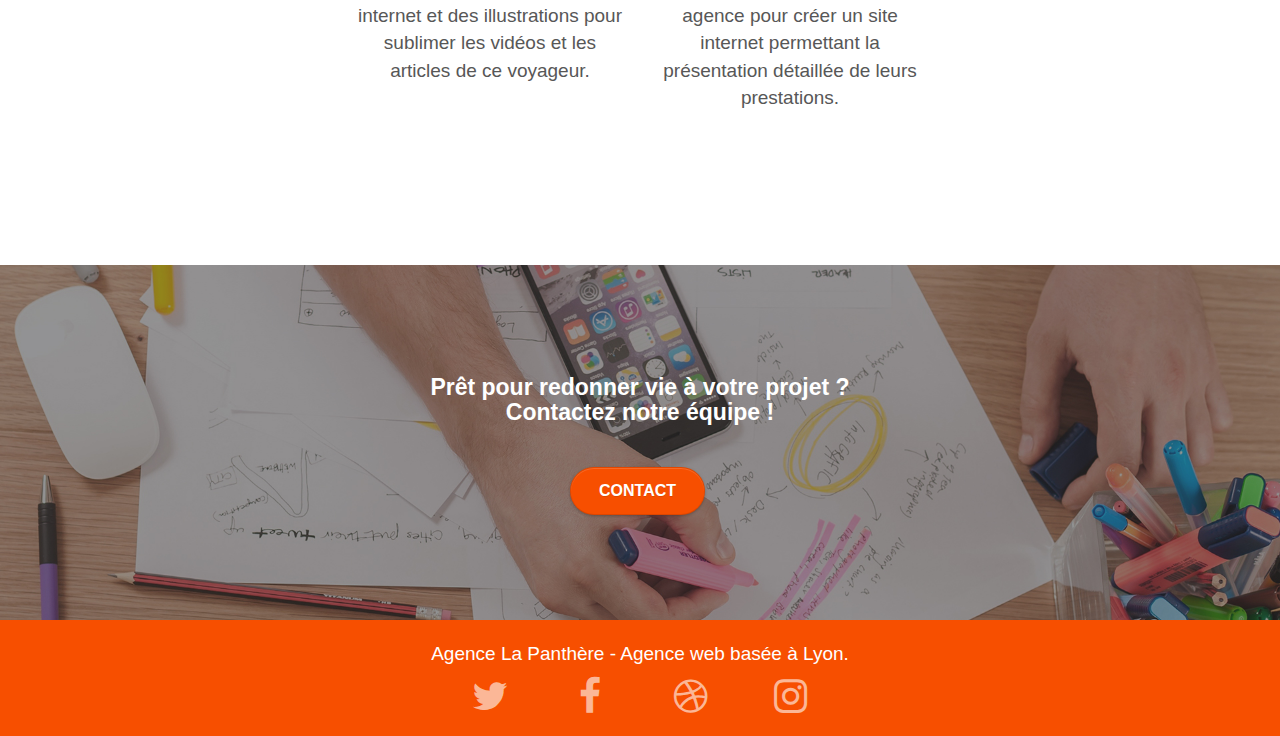
==== commit 013111dc: "modif aprés soutenance dernier ajustement" ====
--- a/index.html
+++ b/index.html
@@ -2,10 +2,12 @@
 <html lang="fr">
   <head>
     <meta charset="utf-8" />
-    <meta
+    <!-- 
+      <meta
       name="keywords"
-      content="seo, google, site web, site internet, agence design paris, agence design, agence design,agence design,agence design,agence design,agence design,agence design,agence design,agence design"
+      content=""
     />
+  -->
     <meta name="description" content="Agence web à paris, stratégie web, web design, illustrations,
 	design de site web, site web, web, internet, site internet,
 	site" />
@@ -26,7 +28,7 @@
     <script src="./js/jquery.touchSwipe.js" defer></script>
     <script src="./js/gmaps.js"></script>
 
-    <title>Agence La Panthere</title>
+    <title>Agence La Panthere, une agence web design de la région Lyonnaise</title>
 
     <!-- Analytics -->
 
@@ -224,12 +226,12 @@
             <div class="col-sm-6">
               <a
                 href="#"
-                data-lightbox="img/1.jpg"
+                data-lightbox="img/1_modif.jpg"
                 data-gallery-id="gallery-1"
                 data-caption="Refonte d'un site web pour un journal local"
                 data-frame="snapshot-lb"
                 ><img
-                  src="img/1.jpg"
+                  src="img/1_modif.jpg"
                   alt=" refonte site web journal"
                   class="img-responsive portfolio-thumb"
               /></a>
@@ -244,12 +246,12 @@
             <div class="col-sm-6">
               <a
                 href="#"
-                data-lightbox="img/2.jpg"
+                data-lightbox="img/2_modif.jpg"
                 data-gallery-id="gallery-1"
                 data-caption="Création d'un site web pour photographes"
                 data-frame="snapshot-lb"
                 ><img
-                  src="img/2.jpg"
+                  src="img/2_modif.jpg"
                   class="img-responsive portfolio-thumb"
                   alt="Création d'un site web pour photographes"
               /></a>
@@ -378,57 +380,7 @@
                   site
                 </div> -->
               </div>
-              <div class="row">
-                <div class="col-sm-4">
-                  Partenaires
-                  <ul>
-                    <li><a href="voiture.com">voiture.com</a></li>
-                    <li><a href="pizza.com">pizza.com</a></li>
-                    <li><a href="matoiture.com">matoiture.com</a></li>
-                    <li><a href="immobilierseo.com">immobilierseo.com</a></li>
-                  </ul>
-                </div>
-                <div class="col-sm-4">
-                  Annuaires liste 1
-                  <ul>
-                    <li><a href="annuaireagence.com">annuaireagence.com</a></li>
-                    <li><a href="annuaireseo.com">annuaireseo.com</a></li>
-                    <li>
-                      <a href="annuairemarketing.com">annuairemarketing.com</a>
-                    </li>
-                    <li><a href="123seoture.com">123seo.com</a></li>
-                    <li><a href="123site.com">123site.com</a></li>
-                    <li>
-                      <a href="annuairewordpress.com">annuairewordpress.com</a>
-                    </li>
-                    <li><a href="listeagence.com">listeagence.com</a></li>
-                    <li>
-                      <a href="meilleuresagencesparis.com"
-                        >meilleuresagencesparis.com</a
-                      >
-                    </li>
-                    <li><a href="listeseo.com">listeseo.com</a></li>
-                  </ul>
-                </div>
-                <div class="col-sm-4">
-                  Annuaires liste 2
-                  <ul>
-                    <li><a href="betterseo.com">betterseo.com</a></li>
-                    <li><a href="ameliorerseo.com">ameliorerseo.com</a></li>
-                    <li><a href="seojuicelien.com">seojuicelien.com</a></li>
-                    <li><a href="meilleursliens.com">meilleursliens.com</a></li>
-                    <li><a href="liensagogo.com">liensagogo.com</a></li>
-                    <li><a href="backlink.com">backlink.com</a></li>
-                    <li>
-                      <a href="linkjuiceannuaire.com">linkjuiceannuaire.com</a>
-                    </li>
-                    <li>
-                      <a href="remontersurgoogle.com">remontersurgoogle.com</a>
-                    </li>
-                    <li><a href="vraiseofiable.com">vraiseofiable.com</a></li>
-                  </ul>
-                </div>
-              </div>
+              
             </div>
           </div>
         </div>
--- a/style.css
+++ b/style.css
@@ -40,29 +40,17 @@
   margin: auto;
 }
 
-/* Mise en page du premier background */
-.background1 {
-  width: 43%;
-  object-fit: cover;
-  /* margin: auto; */
-  position: absolute;
-  right: 1274px;
-  /* top: -35px; */
-  background-attachment: fixed;
-  background-size: 200px 200px;
-}
-
 .text_new {
   font-size: 160%;
   font-weight: 400;
-  width: 46%;
+  width: 56%;
   margin: auto;
 }
 
 .name_citation {
   font-size: 130%;
   position: relative;
-  bottom: 10px;
+  bottom: 30px;
 }
 
 a,
@@ -150,7 +138,7 @@
 }
 
 .texture-paper::before {
-  background: url("img/texture-paper.png");
+  /* background: url("img/texture-paper.png"); */
   background-size: 280px 280px;
 }
 
@@ -384,7 +372,7 @@
 .nav > li {
   float: left;
   margin-top: 4px;
-  font-size: 16px;
+  font-size: 20px;
 }
 
 .navbar-nav .open .dropdown-menu > li > a {
@@ -537,7 +525,7 @@
 }
 
 .icon-md {
-  font-size: 30px !important;
+  font-size: 39px !important;
 }
 
 .icon-lg {
@@ -739,7 +727,7 @@
 }
 
 p {
-  font-size: 17px;
+  font-size: 19px;
 }
 
 .tight-width-whitespace {
@@ -772,7 +760,7 @@
 }
 
 h3 {
-  font-size: 15px;
+  font-size: 20px;
   text-transform: uppercase;
   font-weight: 700;
   color: #333333 !important;
@@ -833,16 +821,15 @@
 }
 
 .bgc-atomic-tangerine {
-  background-color: #f3976c;
+  background-color: #f74f00;
 }
 
 .tc-white {
-  color: #f3976c !important;
-  font-size: 130%;
+  color: white !important;
 }
 
 .btn-atomic-tangerine {
-  background: #f3976c;
+  background: #f74f00;
   color: #ffffff !important;
 }
 
@@ -877,17 +864,15 @@
 }
 
 .bg-lines-h2-bg {
-  background-image: url("img/lines-h2-bg.png");
+  /* background-image: url("img/lines-h2-bg.png"); */
 }
 
 .bg-banniere {
   background-image: url("img/agence-la-panthere.jpg");
-  height: auto;
 }
 
 .bg-presentation {
-  background-image: url("img/image-de-presentation.jpg");
-  height: auto;
+  background-image: url("img/image-de-presentation.bmp");
 }
 
 @media (max-width: 1024px) {
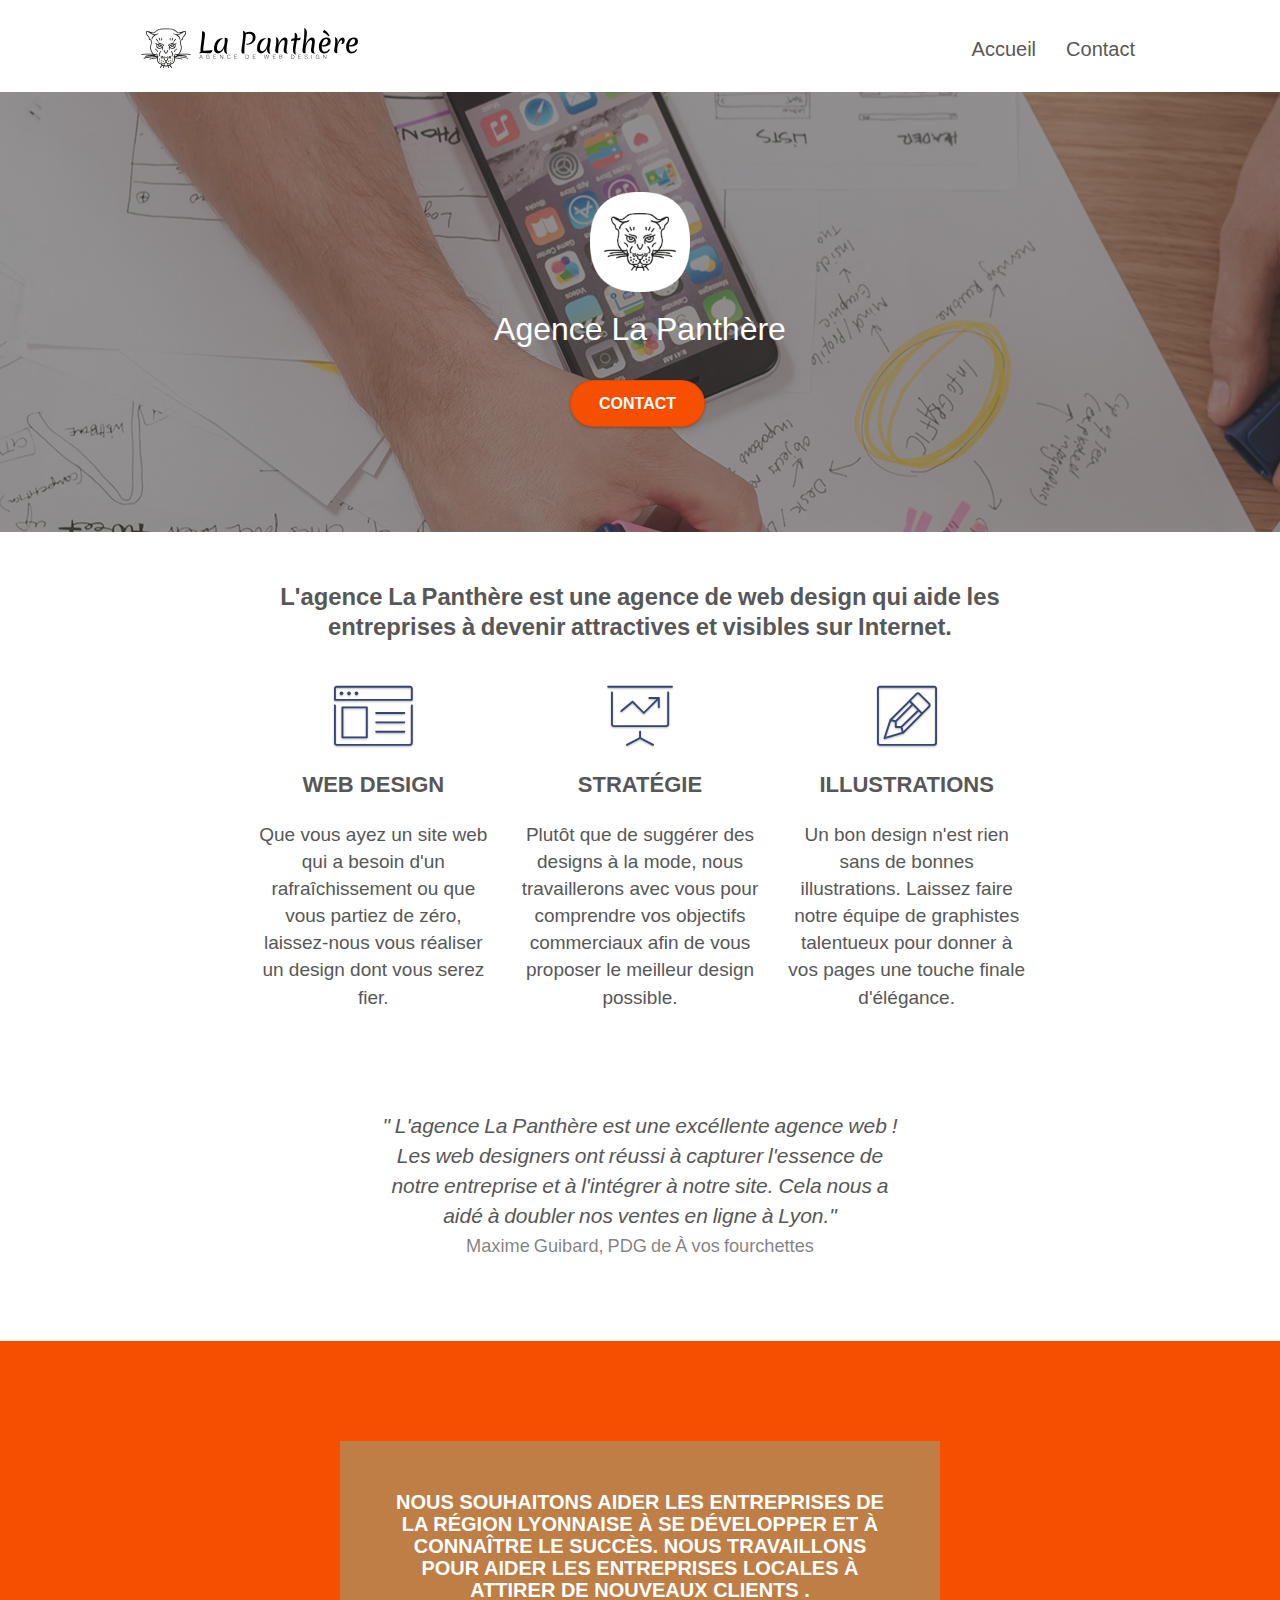
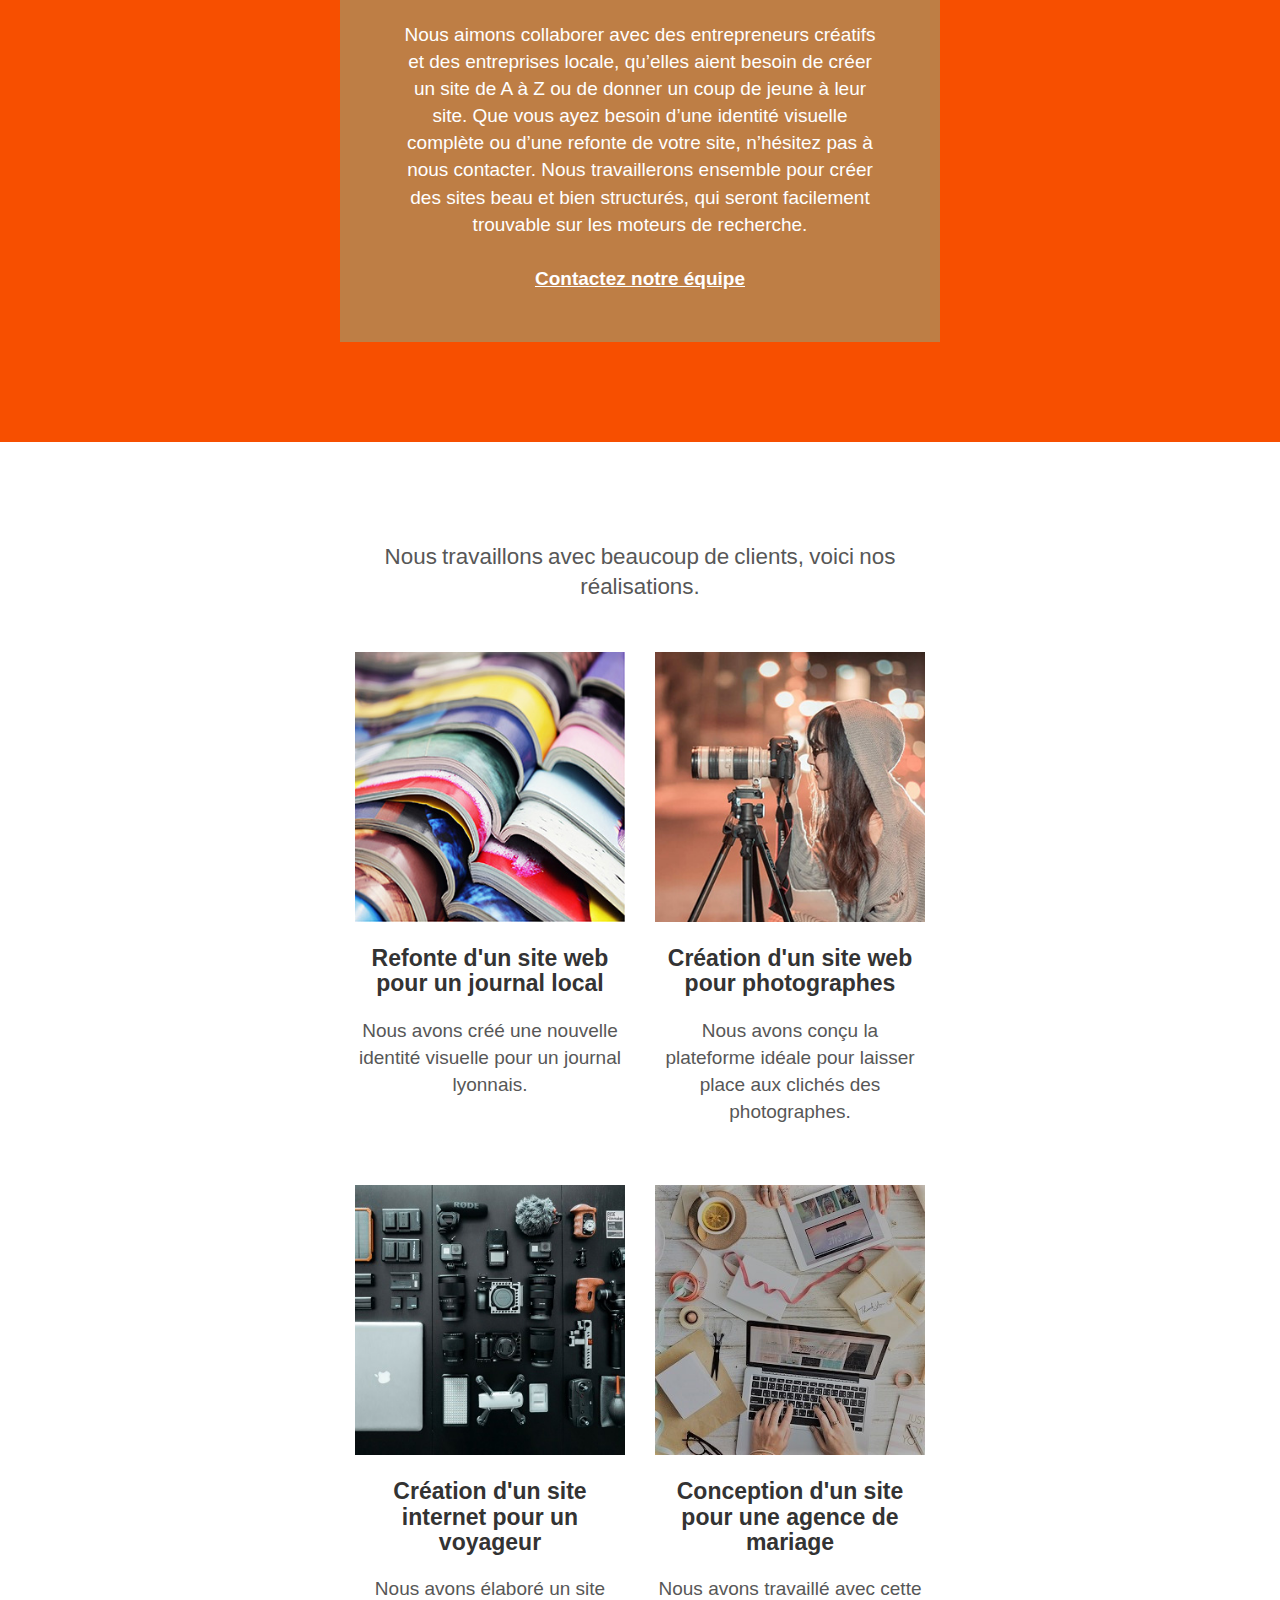
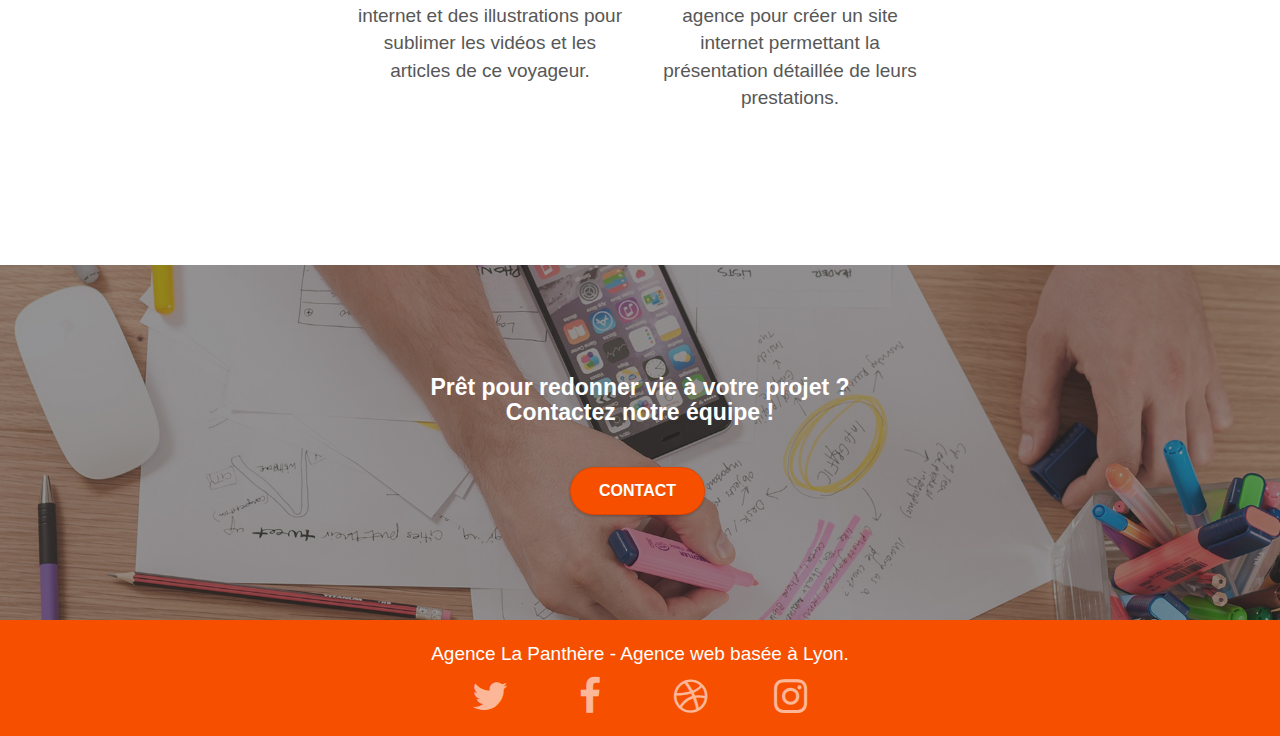
==== commit c95bad1c: "Modification de l'image de fond et retouche aprés session mentorat" ====
--- a/index.html
+++ b/index.html
@@ -8,7 +8,7 @@
       content=""
     />
   -->
-    <meta name="description" content="Agence web à paris, stratégie web, web design, illustrations,
+    <meta name="description" content="Agence web design en région Lyonnaise, stratégie web, web design, illustrations,
 	design de site web, site web, web, internet, site internet,
 	site" />
     <meta
--- a/style.css
+++ b/style.css
@@ -520,8 +520,8 @@
   border: 1px solid rgba(0, 0, 0, 0.08);
   border-bottom-color: rgba(0, 0, 0, 0.1);
   text-shadow: 0 1px 0 rgba(0, 0, 1, 0.1);
-  box-shadow: 0 1px 3px rgba(0, 0, 1, 0.25),
-    inset 0 1px 0 0 rgba(255, 255, 255, 0.15);
+  box-shadow: 0 1px 3px rgba(0, 0, 1, 0.25);
+  inset 0 1px 0 0 rgba(255, 255, 255, 0.15);
 }
 
 .icon-md {
@@ -872,7 +872,7 @@
 }
 
 .bg-presentation {
-  background-image: url("img/image-de-presentation.bmp");
+  background-image: url("img/image-de-presentation.jpg");
 }
 
 @media (max-width: 1024px) {
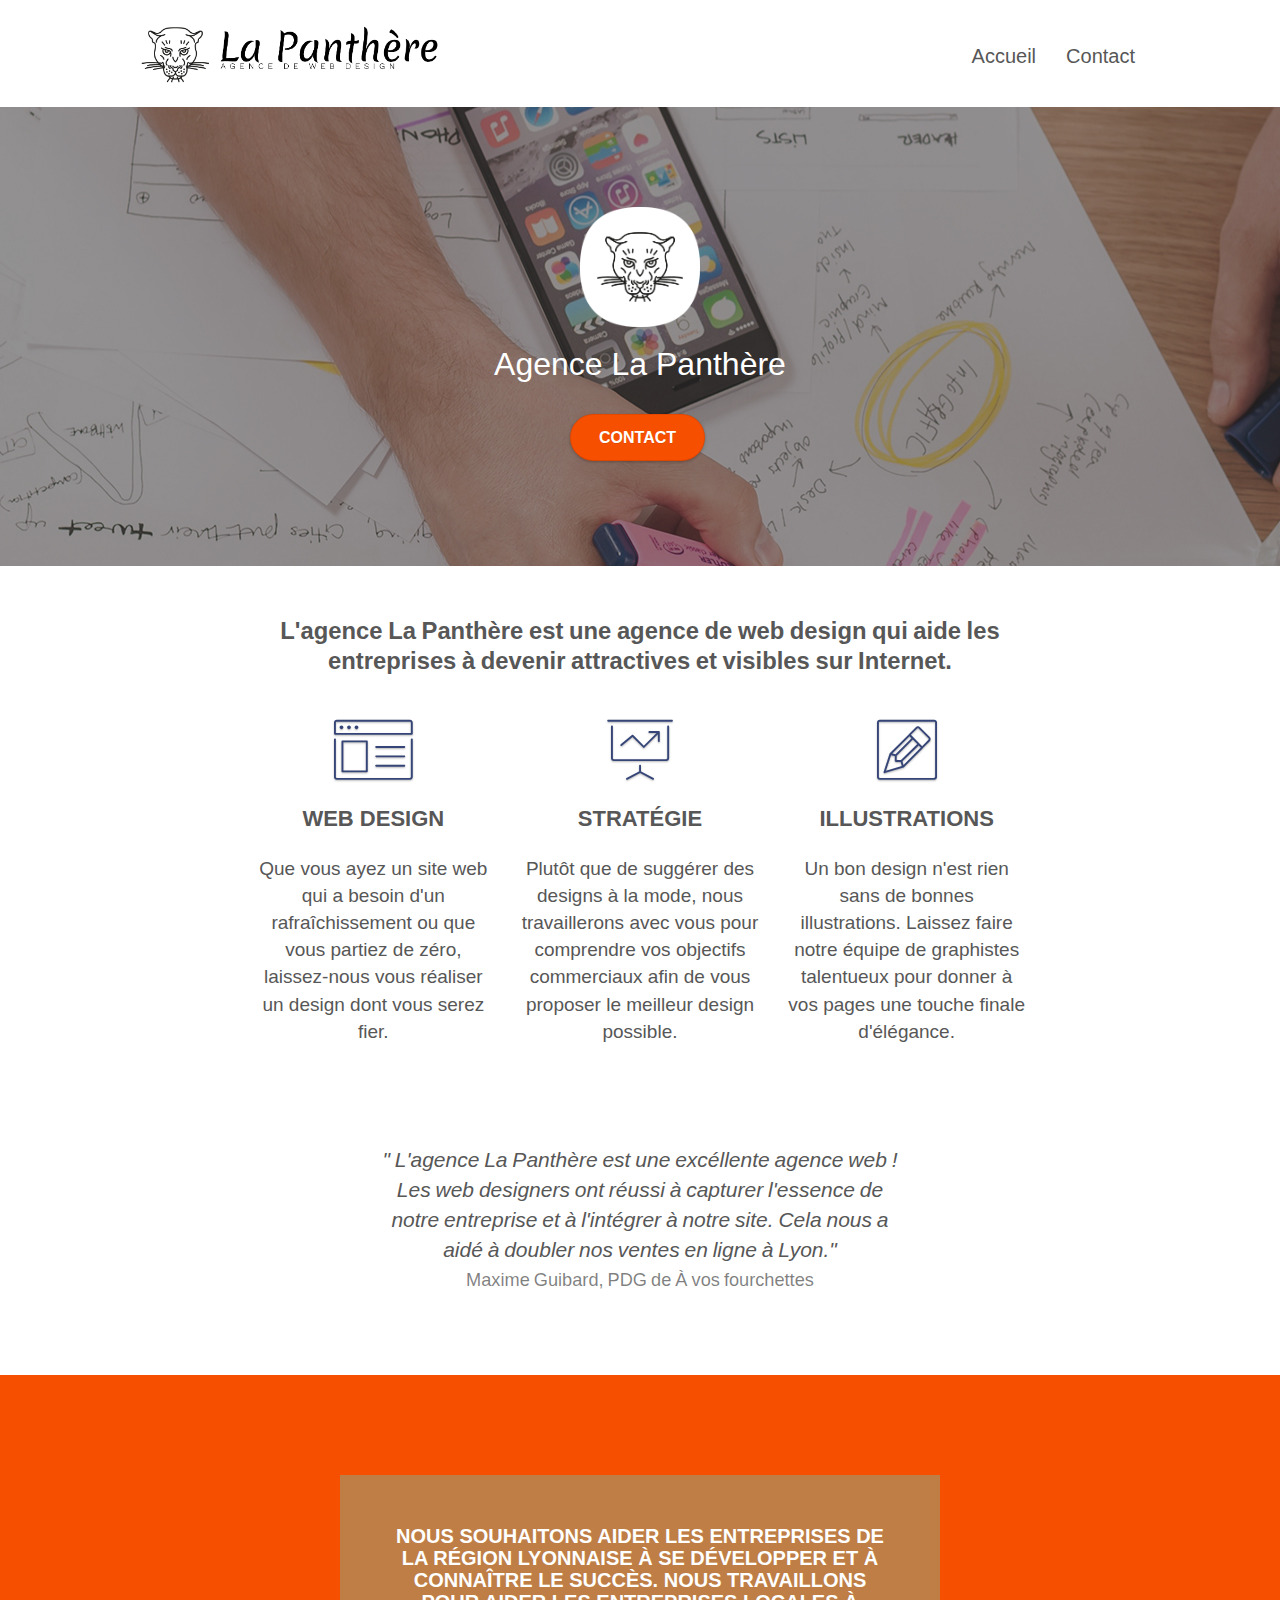
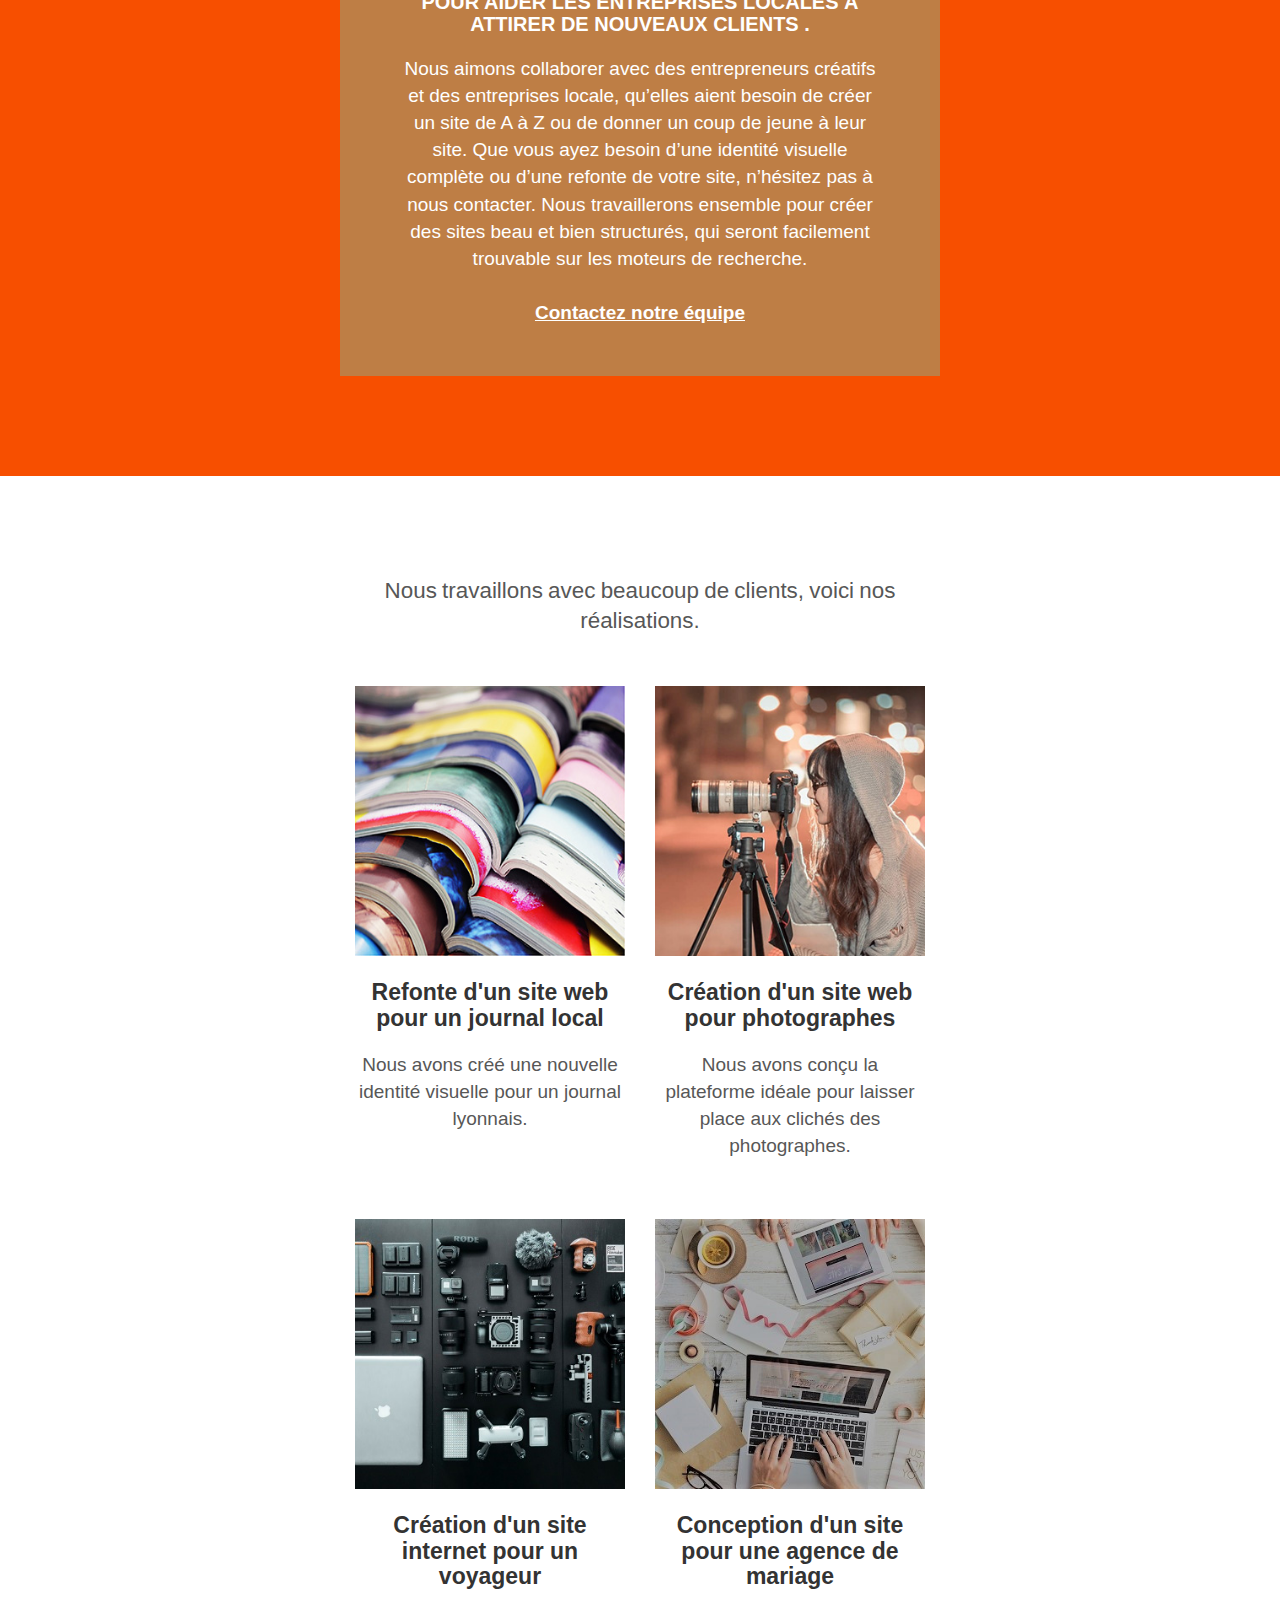
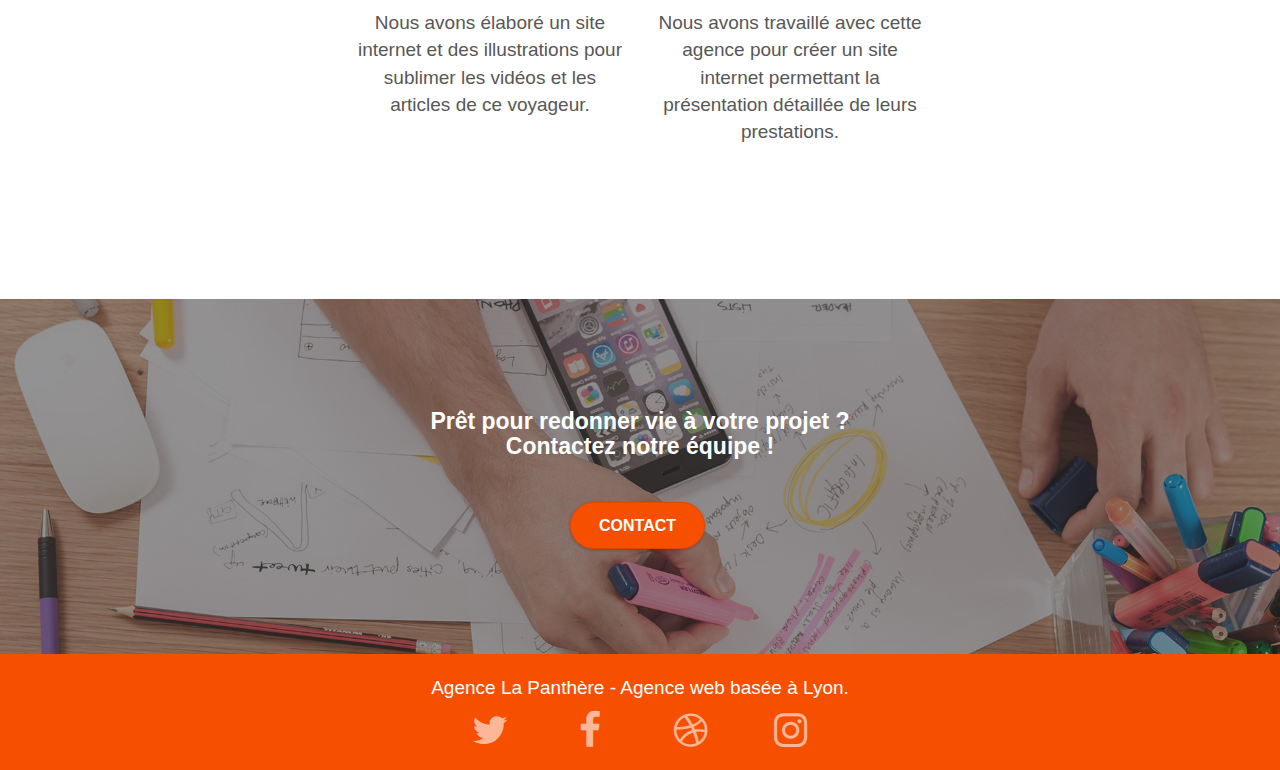
==== commit c582a752: "Changement de format img la panthere-monochrone en png" ====
--- a/index.html
+++ b/index.html
@@ -46,7 +46,7 @@
             
               <a class="navbar-brand" href="index.html"
                 ><img
-                  src="img/agence-la-panthere-monochrome.svg"
+                  src="img/agence-la-panthere-monochrome.png"
                   alt="meilleure agence web design de la région Lyonnaise"
                   height="40"
               /></a>
--- a/style.css
+++ b/style.css
@@ -352,6 +352,8 @@
   max-height: 200px;
   margin: 0 5px 0 0;
   display: inline;
+  width: 30%;
+  height: auto;
 }
 
 .navbar-brand img[src$="svg"] {
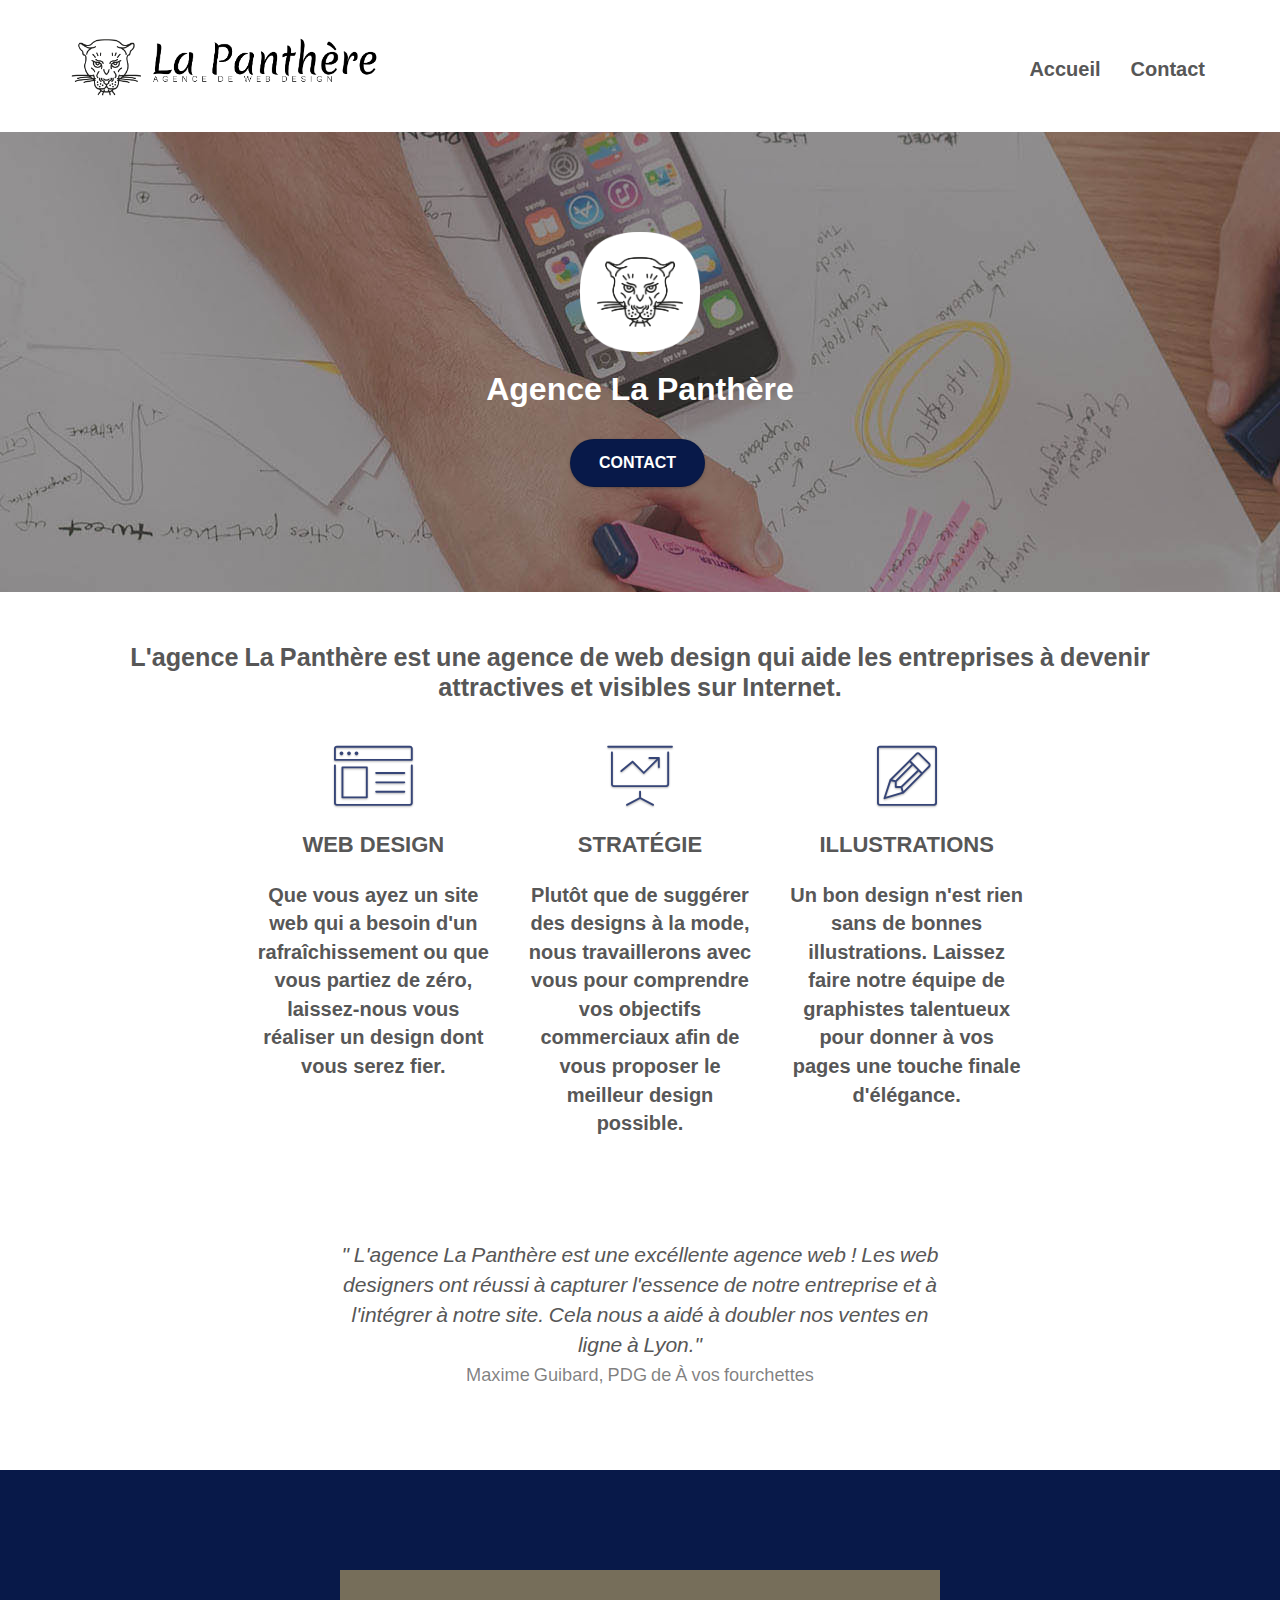
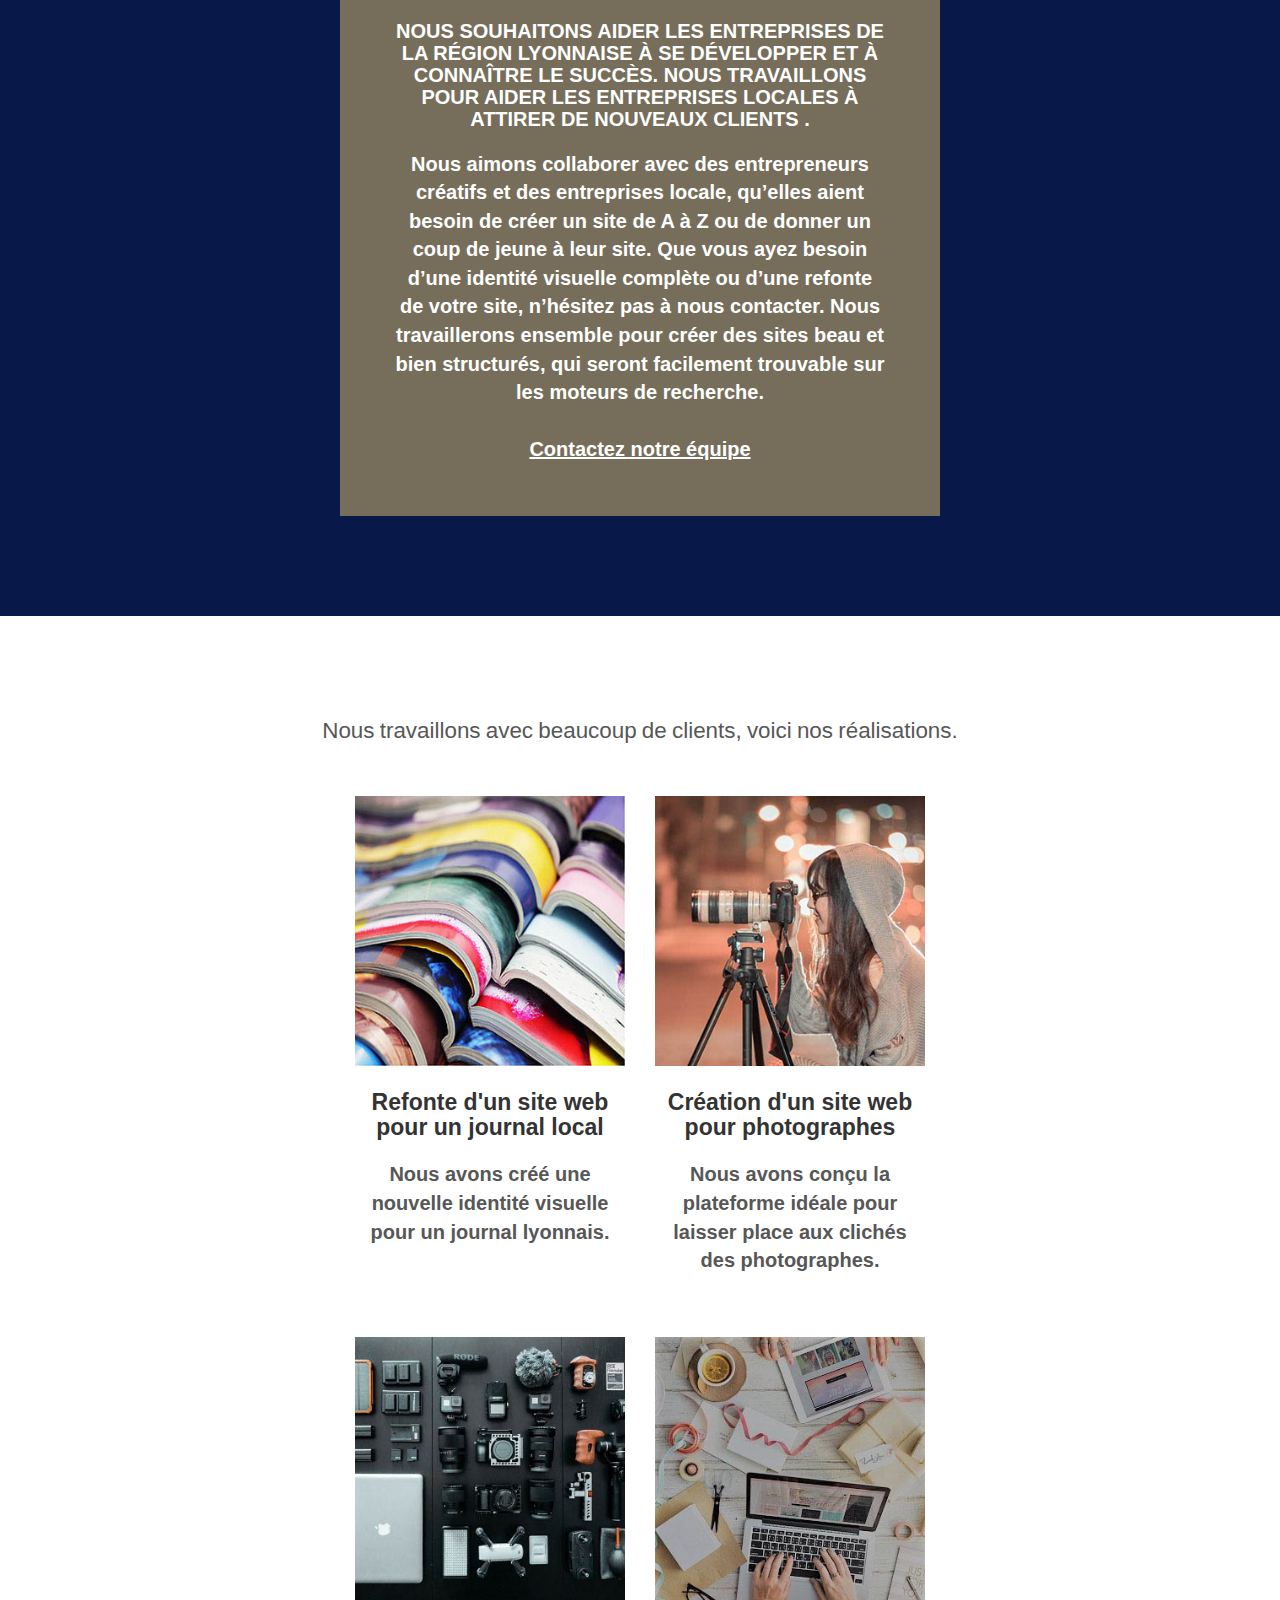
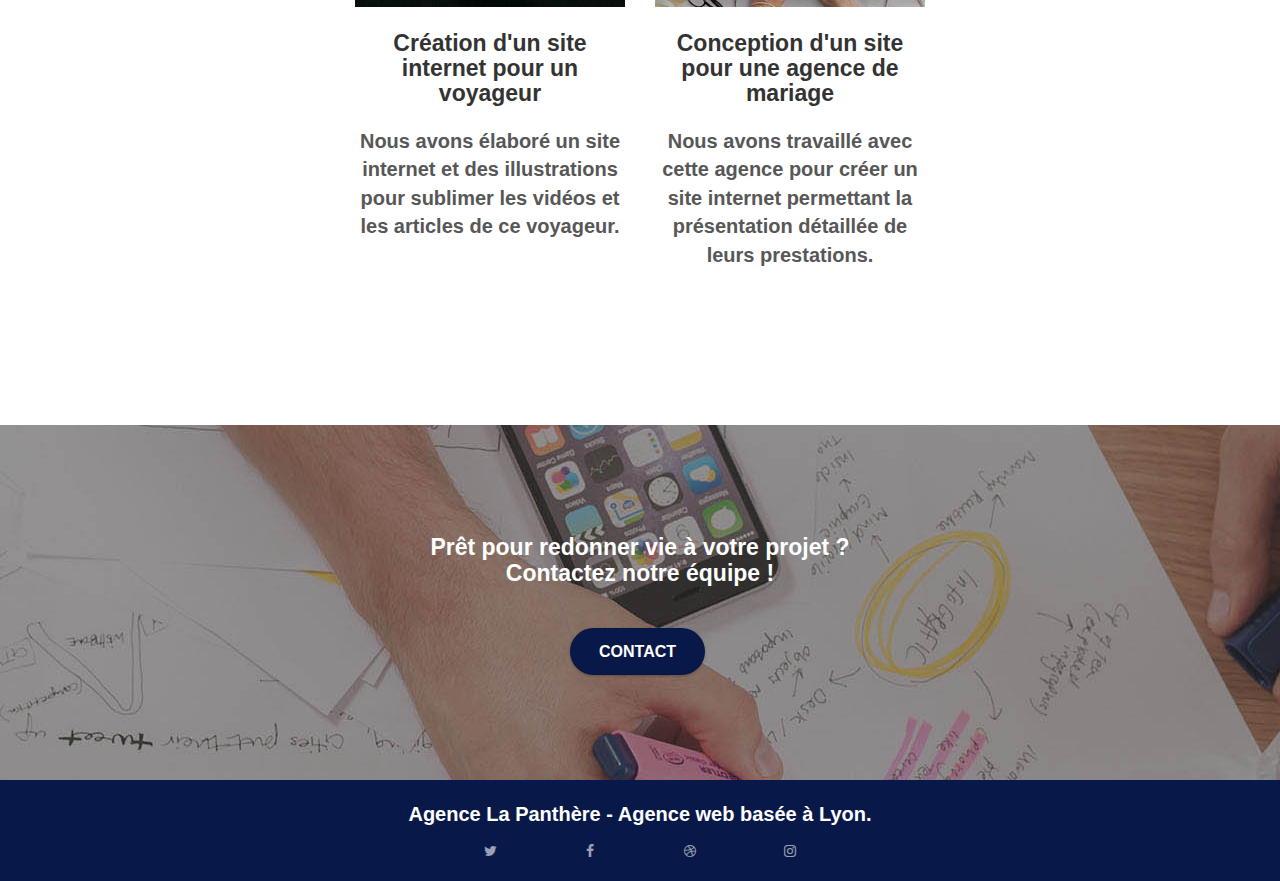
==== commit dff31f3d: "Enlever les width et height des img dans le html" ====
--- a/index.html
+++ b/index.html
@@ -18,7 +18,7 @@
     <link rel="shortcut icon" type="image/png" href="favicon.jpg" />
 
     <link rel="stylesheet" type="text/css" href="./css/bootstrap.css" />
-    <link rel="stylesheet" type="text/css" href="style.css" />
+    <link rel="stylesheet" type="text/css" href="style_minify.css" />
     <link rel="stylesheet" type="text/css" href="./css/font-awesome.css" />
     <link rel="stylesheet" type="text/css" href="./css/et-line.css" />
 
--- a/style_minify.css
+++ b/style_minify.css
@@ -0,0 +1,906 @@
+body,
+img {
+  width: 100%;
+}
+.d-bloc .navbar-toggle .icon-bar,
+body {
+  background: #fff;
+}
+.bloc .container,
+.row.row-no-gutters > [class*=" col-"],
+.row.row-no-gutters > [class^="col-"] {
+  padding-right: 0;
+  padding-left: 0;
+}
+.bloc,
+.navbar-brand,
+.undertitle,
+img {
+  height: auto;
+}
+.nav-center .navbar-brand img,
+body {
+  margin: 0;
+}
+.nav-invert .navbar .nav,
+.nav > li {
+  float: left;
+}
+a,
+button {
+  outline: 0 !important;
+}
+.scrollToTop,
+a,
+button {
+  transition: 0.3s ease-in-out;
+}
+body {
+  padding: 0;
+  overflow-x: hidden;
+  -webkit-font-smoothing: antialiased;
+  -moz-osx-font-smoothing: grayscale;
+}
+.keywords {
+  color: #ccc;
+  font-size: 1px;
+}
+.new_space {
+  line-height: 30px;
+  letter-spacing: 0;
+  word-spacing: -1px;
+}
+.undertitle {
+  width: 95%;
+  margin: auto auto 20px;
+  font-weight: 700;
+  font-size: 180%;
+}
+.citation,
+.text_new {
+  font-weight: 400;
+  margin: auto;
+}
+.citation {
+  font-size: 120%;
+  font-style: italic;
+  width: 85%;
+}
+.text_new {
+  font-size: 160%;
+  width: 56%;
+}
+.name_citation {
+  font-size: 130%;
+  position: relative;
+  bottom: 30px;
+}
+a:hover {
+  text-decoration: none;
+  cursor: pointer;
+}
+#page-loading-blocs-notifaction {
+  position: fixed;
+  top: 0;
+  bottom: 0;
+  width: 100%;
+  z-index: 100000;
+  background: url("img/pageload-spinner.gif") center center no-repeat #fff;
+}
+.bloc {
+  width: 100%;
+  clear: both;
+  background: 50% 50% / cover no-repeat;
+  padding: 0 50px;
+  -webkit-background-size: cover;
+  -moz-background-size: cover;
+  -o-background-size: cover;
+  position: relative;
+  z-index: 1;
+}
+.bloc-lg {
+  padding: 100px 50px;
+}
+.bloc-md {
+  padding: 50px;
+}
+.bloc-sm {
+  padding: 20px 50px;
+}
+.bg-b-edge,
+.bg-bl-edge,
+.bg-br-edge,
+.bg-center,
+.bg-l-edge,
+.bg-r-edge,
+.bg-repeat,
+.bg-t-edge,
+.bg-tl-edge,
+.bg-tr-edge {
+  -webkit-background-size: auto !important;
+  -moz-background-size: auto !important;
+  -o-background-size: auto !important;
+  background-size: auto !important;
+}
+.bg-repeat,
+.nav > li a:focus,
+.nav > li a:hover {
+  background: 0 0;
+}
+.bg-t-edge {
+  background: top no-repeat;
+}
+.bloc-bg-texture::before {
+  content: "";
+  background-size: 2px 2px;
+  position: absolute;
+  top: 0;
+  bottom: 0;
+  left: 0;
+  right: 0;
+}
+.texture-paper::before {
+  background-size: 280px 280px;
+}
+.nav > li > .dropdown a,
+.navbar-toggle:hover {
+  background: 0 0 !important;
+}
+.b-parallax {
+  background-attachment: fixed;
+}
+.d-bloc {
+  color: rgba(255, 255, 255, 0.7);
+}
+.d-bloc button:hover {
+  color: rgba(255, 255, 255, 0.9);
+}
+.d-bloc .icon-round,
+.d-bloc .icon-rounded,
+.d-bloc .icon-semi-rounded-a,
+.d-bloc .icon-semi-rounded-b,
+.d-bloc .icon-square {
+  border-color: rgba(255, 255, 255, 0.9);
+}
+.d-bloc .divider-h span {
+  border-color: rgba(255, 255, 255, 0.2);
+}
+.d-bloc .a-btn,
+.d-bloc .navbar a,
+.d-bloc .navbar-brand,
+.d-bloc a .icon-lg,
+.d-bloc a .icon-md,
+.d-bloc a .icon-sm,
+.d-bloc a .icon-xl,
+.d-bloc h1 a,
+.d-bloc h2 a,
+.d-bloc h3 a,
+.d-bloc h4 a,
+.d-bloc h5 a,
+.d-bloc h6 a,
+.d-bloc p a {
+  color: rgba(255, 255, 255, 0.6);
+}
+.d-bloc .a-btn:hover,
+.d-bloc .navbar a:hover,
+.d-bloc .navbar-brand:hover,
+.d-bloc a:hover .icon-lg,
+.d-bloc a:hover .icon-md,
+.d-bloc a:hover .icon-sm,
+.d-bloc a:hover .icon-xl,
+.d-bloc h1 a:hover,
+.d-bloc h2 a:hover,
+.d-bloc h3 a:hover,
+.d-bloc h4 a:hover,
+.d-bloc h5 a:hover,
+.d-bloc h6 a:hover,
+.d-bloc p a:hover {
+  color: #fff;
+}
+.d-bloc .btn-wire,
+.d-bloc .btn-wire:hover {
+  color: #fff;
+  border-color: #fff;
+}
+.d-bloc .panel icon,
+.l-bloc .icon-round,
+.l-bloc .icon-rounded,
+.l-bloc .icon-semi-rounded-a,
+.l-bloc .icon-semi-rounded-b,
+.l-bloc .icon-square {
+  border-color: rgba(0, 0, 0, 0.7);
+}
+.d-bloc .panel,
+.l-bloc {
+  color: rgba(0, 0, 0, 0.5);
+}
+.d-bloc .panel button:hover,
+.l-bloc button:hover {
+  color: rgba(0, 0, 0, 0.7);
+}
+.d-bloc .panel .divider-h span,
+.l-bloc .divider-h span {
+  border-color: rgba(0, 0, 0, 0.1);
+}
+.d-bloc .panel .a-btn,
+.l-bloc .a-btn,
+.l-bloc .navbar a,
+.l-bloc .navbar-brand,
+.l-bloc .navbar-toggle .icon-bar,
+.l-bloc a .icon-lg,
+.l-bloc a .icon-md,
+.l-bloc a .icon-sm,
+.l-bloc a .icon-xl,
+.l-bloc h1 a,
+.l-bloc h2 a,
+.l-bloc h3 a,
+.l-bloc h4 a,
+.l-bloc h5 a,
+.l-bloc h6 a,
+.l-bloc p a {
+  color: rgba(0, 0, 0, 0.6);
+}
+.d-bloc .panel .a-btn:hover,
+.l-bloc .a-btn:hover,
+.l-bloc .navbar a:hover,
+.l-bloc .navbar-brand:hover,
+.l-bloc a:hover .icon-lg,
+.l-bloc a:hover .icon-md,
+.l-bloc a:hover .icon-sm,
+.l-bloc a:hover .icon-xl,
+.l-bloc h1 a:hover,
+.l-bloc h2 a:hover,
+.l-bloc h3 a:hover,
+.l-bloc h4 a:hover,
+.l-bloc h5 a:hover,
+.l-bloc h6 a:hover,
+.l-bloc p a:hover {
+  color: #000;
+}
+.d-bloc .panel .btn-wire,
+.d-bloc .panel .btn-wire:hover,
+.l-bloc .btn-wire,
+.l-bloc .btn-wire:hover {
+  color: rgba(0, 0, 0, 0.7);
+  border-color: rgba(0, 0, 0, 0.3);
+}
+.voffset {
+  margin-top: 30px;
+}
+.voffset-lg {
+  margin-top: 80px;
+}
+.row-no-gutters {
+  margin-right: 0;
+  margin-left: 0;
+}
+#bloc-1-hero h1 {
+  font-size: 32px;
+}
+.navbar {
+  margin-bottom: 0;
+  z-index: 1;
+}
+.navbar-brand {
+  font-size: 25px;
+  font-weight: 600;
+  line-height: 44px;
+}
+.navbar-brand img {
+  max-height: 200px;
+  margin: 0 5px 0 0;
+  display: inline;
+  width: 30%;
+  height: auto;
+}
+.navbar-brand img[src$="svg"] {
+  min-width: 100px;
+}
+.navbar .nav {
+  padding-top: 2px;
+  margin-right: -16px;
+  float: right;
+  z-index: 1;
+}
+.nav > li {
+  margin-top: 4px;
+  font-size: 20px;
+}
+.navbar-nav .open .dropdown-menu > li > a {
+  text-align: inherit;
+}
+.navbar-toggle {
+  margin: 10px 10px 0 0;
+  border: 0;
+}
+.mg-lg,
+.mg-md {
+  margin-top: 10px;
+}
+.navbar-toggle .icon-bar {
+  background-color: rgba(0, 0, 0, 0.5);
+  width: 26px;
+}
+.nav-invert .navbar-brand,
+.nav-invert .navbar-header {
+  float: right;
+  position: relative;
+  z-index: 2;
+}
+@media (min-width: 768px) {
+  .site-navigation {
+    position: absolute;
+    top: 50%;
+    right: 20px;
+    transform: translate(0, -50%);
+    -webkit-transform: translateY(-50%);
+  }
+  .nav > li .dropdown-menu a,
+  .nav > li .dropdown-menu a:hover {
+    color: #484848;
+  }
+  .nav-invert .site-navigation {
+    left: 0;
+    right: 0;
+  }
+  .nav-center {
+    text-align: center;
+  }
+  .nav-center .navbar-header {
+    width: 100%;
+  }
+  .nav-center .nav > li,
+  .nav-center .navbar-brand,
+  .nav-center .navbar-header {
+    float: none;
+    display: inline-block;
+  }
+  .nav-center .site-navigation {
+    position: relative;
+    width: 100%;
+    right: 0;
+    margin-right: 0;
+    margin-top: 20px;
+  }
+  .nav-center.mini-nav .navbar-toggle {
+    float: none;
+    margin: 10px auto 0;
+  }
+}
+.nav > li > .dropdown a {
+  display: block;
+  padding: 14px 15px;
+}
+nav .caret {
+  margin: 0 5px;
+}
+.dropdown-menu .dropdown-menu {
+  top: -8px;
+  left: 100%;
+}
+.dropdown-menu .dropmenu-flow-right {
+  top: 100%;
+  left: 0;
+  margin-left: -1px;
+  border-top-left-radius: 0;
+  border-top-right-radius: 0;
+}
+.dropdown-menu .dropdown span {
+  border: 4px solid #000;
+  border-top-color: transparent;
+  border-right-color: transparent;
+  border-bottom-color: transparent;
+  margin: 6px -5px 0 0 !important;
+  float: right;
+}
+.mg-md {
+  margin-bottom: 20px;
+  font-weight: 700;
+}
+.mg-lg {
+  margin-bottom: 40px;
+}
+.btn {
+  margin: 0 5px 5px 0;
+}
+.btn.pull-right {
+  margin: 0 0 5px 5px;
+}
+.btn-d,
+.btn-d:focus,
+.btn-d:hover {
+  color: #fff;
+  background: rgba(0, 0, 0, 0.3);
+}
+.close-lightbox,
+.lightbox-caption,
+.next-lightbox,
+.prev-lightbox {
+  background: rgba(0, 0, 0, 0.5);
+  position: absolute;
+}
+.btn-rd {
+  border-radius: 40px;
+}
+.btn-clean {
+  border: 1px solid rgba(0, 0, 0, 0.08);
+  border-bottom-color: rgba(0, 0, 0, 0.1);
+  text-shadow: 0 1px 0 rgba(0, 0, 1, 0.1);
+  box-shadow: 0 1px 3px rgba(0, 0, 1, 0.25);
+}
+.icon-lg {
+  font-size: 60px !important;
+}
+.sm-shadow {
+  text-shadow: 0 1px 2px rgba(0, 0, 0, 0.3);
+}
+.panel-sq,
+.panel-sq .panel-footer,
+.panel-sq .panel-heading {
+  border-radius: 0;
+}
+.panel-rd {
+  border-radius: 30px;
+}
+.panel-rd .panel-heading {
+  border-radius: 29px 29px 0 0;
+}
+.panel-rd .panel-footer {
+  border-radius: 0 0 29px 29px;
+}
+.form-control {
+  border-color: rgba(0, 0, 0, 0.1);
+  box-shadow: none;
+}
+.scrollToTop {
+  width: 40px;
+  height: 40px;
+  position: fixed;
+  bottom: 20px;
+  right: 20px;
+  opacity: 0;
+  z-index: 500;
+}
+.scrollToTop span {
+  margin-top: 6px;
+}
+.showScrollTop {
+  font-size: 14px;
+  opacity: 1;
+}
+a[data-lightbox] {
+  position: relative;
+  display: block;
+  text-align: center;
+}
+a[data-lightbox]:hover::before {
+  content: "+";
+  font-family: HelveticaNeue-Light, "Helvetica Neue Light", "Helvetica Neue",
+    Helvetica, Arial;
+  font-size: 32px;
+  width: 50px;
+  height: 50px;
+  margin-left: -25px;
+  border-radius: 50%;
+  background: rgba(0, 0, 0, 0.6);
+  color: #fff;
+  font-weight: 100;
+  z-index: 1;
+  position: absolute;
+  top: 50%;
+  transform: translateY(-50%);
+  -webkit-transform: translateY(-50%);
+}
+a[data-lightbox]:hover img {
+  opacity: 0.6;
+  -webkit-animation-fill-mode: none;
+  animation-fill-mode: none;
+}
+#lightbox-modal {
+  display: flex;
+  align-items: center;
+}
+#lightbox-modal .modal-dialog {
+  width: 90%;
+  max-width: 900px;
+  margin: 0 auto;
+}
+#lightbox-modal .modal-dialog img {
+  max-height: 90vh;
+  margin: 0 auto;
+}
+.lightbox-caption {
+  padding: 20px;
+  color: #fff;
+  left: 15px;
+  right: 15px;
+  bottom: 5px;
+}
+.close-lightbox {
+  color: #fff;
+  font-size: 30px;
+  top: 20px;
+  right: 20px;
+  z-index: 20;
+  border: none;
+  line-height: 30px;
+  padding: 0 9px 5px;
+  opacity: 0.3;
+}
+.close-lightbox:hover,
+.next-lightbox:hover,
+.prev-lightbox:hover {
+  opacity: 1;
+  color: #fff;
+}
+.next-lightbox,
+.prev-lightbox {
+  font-size: 20px;
+  color: rgba(255, 255, 255, 0.9);
+  transition: 0.2s ease-in-out;
+  top: 45%;
+  z-index: 1;
+  opacity: 0.4;
+}
+.next-lightbox {
+  padding: 6px 8px 1px 13px;
+  right: 25px;
+}
+.prev-lightbox {
+  padding: 6px 13px 1px 10px;
+  left: 25px;
+}
+.snapshot-lb .modal-body {
+  padding-bottom: 45px;
+}
+.snapshot-lb .lightbox-caption {
+  padding: 0;
+  color: rgba(0, 0, 0, 0.5);
+  background: 0 0;
+}
+.btn,
+a,
+h1,
+h2,
+h3,
+h4,
+h5,
+h6,
+label,
+p {
+  font-family: helvetica;
+  font-weight: 700;
+  color: #575757 !important;
+}
+h1,
+h3,
+h4 {
+  color: #333 !important;
+}
+.btn-atomic-tangerine,
+.cta-hero,
+.ltc-white,
+.tc-white,
+.white {
+  color: #fff !important;
+}
+.container {
+  max-width: 100%;
+}
+.hero-bloc-text {
+  font-size: 38px;
+}
+.hero-bloc-text-sub {
+  font-size: 36px;
+}
+.h1,
+p {
+  font-size: 20px;
+}
+.statement-bloc-text {
+  line-height: 26px;
+  font-style: italic;
+  font-size: 20px;
+  text-align: center;
+  font-weight: lighter;
+  max-width: 520px;
+  margin: auto;
+}
+.cta-hero,
+h3 {
+  text-transform: uppercase;
+  font-weight: 700;
+}
+.tight-width-whitespace {
+  max-width: 600px;
+  margin: auto;
+}
+.h1 {
+  font-family: "Open Sans";
+}
+.cta-hero {
+  margin-top: 22px;
+  padding: 12px 28px;
+  font-size: 16px;
+}
+.social {
+  max-width: 400px;
+  margin: auto;
+}
+h2 {
+  font-size: 22px;
+  line-height: 1.4em;
+}
+h3 {
+  font-size: 20px;
+}
+.med-width-whitespace {
+  max-width: 800px;
+  margin: auto;
+  box-shadow: 0 0 0 #000;
+}
+.icons {
+  margin-bottom: 14px;
+  margin-top: 24px;
+}
+.portfolio-thumb {
+  margin-bottom: 24px;
+}
+.portfolio-row {
+  margin-bottom: 44px;
+  margin-top: 50px;
+}
+.avatar {
+  box-shadow: 0 4px 9px rgba(0, 0, 0, 0.3);
+}
+.black-background {
+  background-color: rgba(165, 147, 99, 0.7);
+  padding: 40px;
+}
+.bold-link {
+  font-weight: 900;
+  text-decoration: underline !important;
+}
+.bgc-white {
+  background-color: #fff;
+}
+.bgc-dark-slate-blue {
+  background-color: #364577;
+}
+.bgc-atomic-tangerine {
+  background-color: #081949;
+}
+.btn-atomic-tangerine {
+  background: #081949;
+}
+.btn-atomic-tangerine:hover {
+  background: #c27956 !important;
+  color: #fff !important;
+}
+.ltc-white:hover {
+  color: #ccc !important;
+}
+.ltc-atomic-tangerine {
+  color: #f3976c !important;
+}
+.ltc-atomic-tangerine:hover {
+  color: #c27956 !important;
+}
+.icon-dark-slate-blue {
+  color: #364577 !important;
+  border-color: #364577 !important;
+}
+.bg-dots-bg {
+  background-image: url("img/dots-bg.png");
+}
+.bg-banniere {
+  background-image: url("img/agence-la-panthere_modif.jpg");
+  background-size: auto;
+}
+.bg-presentation {
+  background-image: url("img/image-de-presentation.jpg");
+  background-size: auto;
+}
+@media (max-width: 1024px) {
+  .bloc {
+    padding-left: 20px;
+    padding-right: 20px;
+  }
+  .bloc-tile-2.full-width-bloc .container,
+  .bloc-tile-3.full-width-bloc .container,
+  .bloc-tile-4.full-width-bloc .container,
+  .bloc.full-width-bloc {
+    padding-left: 0;
+    padding-right: 0;
+  }
+}
+@media (max-width: 992px) and (min-width: 768px) {
+  .navbar .nav {
+    max-width: 80%;
+  }
+  .nav-center.navbar .nav {
+    max-width: 100%;
+  }
+}
+@media only screen and (min-device-width: 768px) and (max-device-width: 1024px) and (orientation: landscape) {
+  .b-parallax {
+    background-attachment: scroll;
+  }
+}
+@media only screen and (min-device-width: 1024px) and (max-device-width: 1366px) and (-webkit-min-device-pixel-ratio: 1.5) {
+  .b-parallax {
+    background-attachment: scroll;
+  }
+}
+@media (max-width: 991px) {
+  .container {
+    width: 100%;
+  }
+  .b-parallax {
+    background-attachment: scroll;
+  }
+  #hero-bloc,
+  .page-container {
+    overflow-x: hidden;
+    position: relative;
+  }
+  .bloc {
+    padding-left: constant(safe-area-inset-left);
+    padding-right: constant(safe-area-inset-right);
+  }
+  .bloc-group,
+  .bloc-group .bloc {
+    display: block;
+    width: 100%;
+  }
+  .bloc-fill-screen .fill-bloc-bottom-edge,
+  .bloc-fill-screen .fill-bloc-top-edge {
+    padding: 0 20px;
+    padding-left: constant(safe-area-inset-left);
+    padding-right: constant(safe-area-inset-right);
+  }
+}
+@media (max-width: 400px) {
+  body {
+    width: auto;
+  }
+  .bloc {
+    padding-left: 0;
+    padding-right: 0;
+  }
+}
+@media (max-width: 767px) {
+  .page-container {
+    overflow-x: hidden;
+    position: relative;
+  }
+  #disqus_thread,
+  h1,
+  h2,
+  h3,
+  h4,
+  h5,
+  h6,
+  p {
+    padding-left: 10px !important;
+    padding-right: 10px !important;
+  }
+  .b-parallax {
+    background-attachment: scroll;
+  }
+  .navbar .nav {
+    padding-top: 0;
+    border-top: 1px solid rgba(0, 0, 0, 0.2);
+    float: none !important;
+  }
+  .navbar.row {
+    margin-left: 0;
+    margin-right: 0;
+  }
+  .site-navigation {
+    position: inherit;
+    transform: none;
+    -webkit-transform: none;
+    -ms-transform: none;
+  }
+  .nav > li {
+    margin-top: 0;
+    border-bottom: 1px solid rgba(0, 0, 0, 0.1);
+    background: rgba(0, 0, 0, 0.05);
+    text-align: left;
+    padding-left: 15px;
+    width: 100%;
+  }
+  .nav > li:hover {
+    background: rgba(0, 0, 0, 0.08);
+  }
+  .dropdown .dropdown a .caret {
+    float: none;
+    margin: 5px 0 0 10px !important;
+    border: 4px solid #000;
+    border-bottom-color: transparent;
+    border-right-color: transparent;
+    border-left-color: transparent;
+  }
+  #hero-bloc .navbar .nav {
+    background: rgba(0, 0, 0, 0.8);
+  }
+  #hero-bloc .navbar .nav a {
+    color: rgba(255, 255, 255, 0.6);
+  }
+  .hero {
+    padding: 50px 0;
+  }
+  .hero-nav {
+    left: -1px;
+    right: -1px;
+  }
+  .navbar-collapse {
+    padding: 0;
+    overflow-x: hidden;
+    -webkit-box-shadow: none;
+    box-shadow: none;
+  }
+  .navbar-brand img {
+    max-height: 40px;
+    width: 100%;
+  }
+  .nav-invert .navbar-header {
+    float: none;
+    width: 100%;
+  }
+  .nav-invert .navbar-toggle {
+    float: left;
+    margin-left: 10px;
+  }
+  .bloc,
+  .bloc-fill-screen .fill-bloc-bottom-edge,
+  .bloc-fill-screen .fill-bloc-top-edge,
+  .bloc-md,
+  .bloc-sm,
+  .bloc-tile-2 .container,
+  .bloc-tile-3 .container,
+  .bloc-tile-4 .container {
+    padding-left: 0;
+    padding-right: 0;
+  }
+  .bloc-lg,
+  .bloc-xl,
+  .bloc-xxl {
+    padding: 40px 0;
+  }
+  .a-block {
+    padding: 0 10px;
+  }
+  .btn-dwn {
+    display: none;
+  }
+  .voffset {
+    margin-top: 5px;
+  }
+  .voffset-md {
+    margin-top: 20px;
+  }
+  .voffset-lg {
+    margin-top: 30px;
+  }
+  form {
+    padding: 5px;
+  }
+  .close-lightbox {
+    display: inline-block;
+  }
+  .blocsapp-device-iphone5 {
+    background-size: 216px 425px;
+    padding-top: 60px;
+    width: 216px;
+    height: 425px;
+  }
+  .blocsapp-device-iphone5 img {
+    width: 180px;
+    height: 320px;
+  }
+  .bloc-mob-center-text {
+    text-align: center;
+  }
+}
